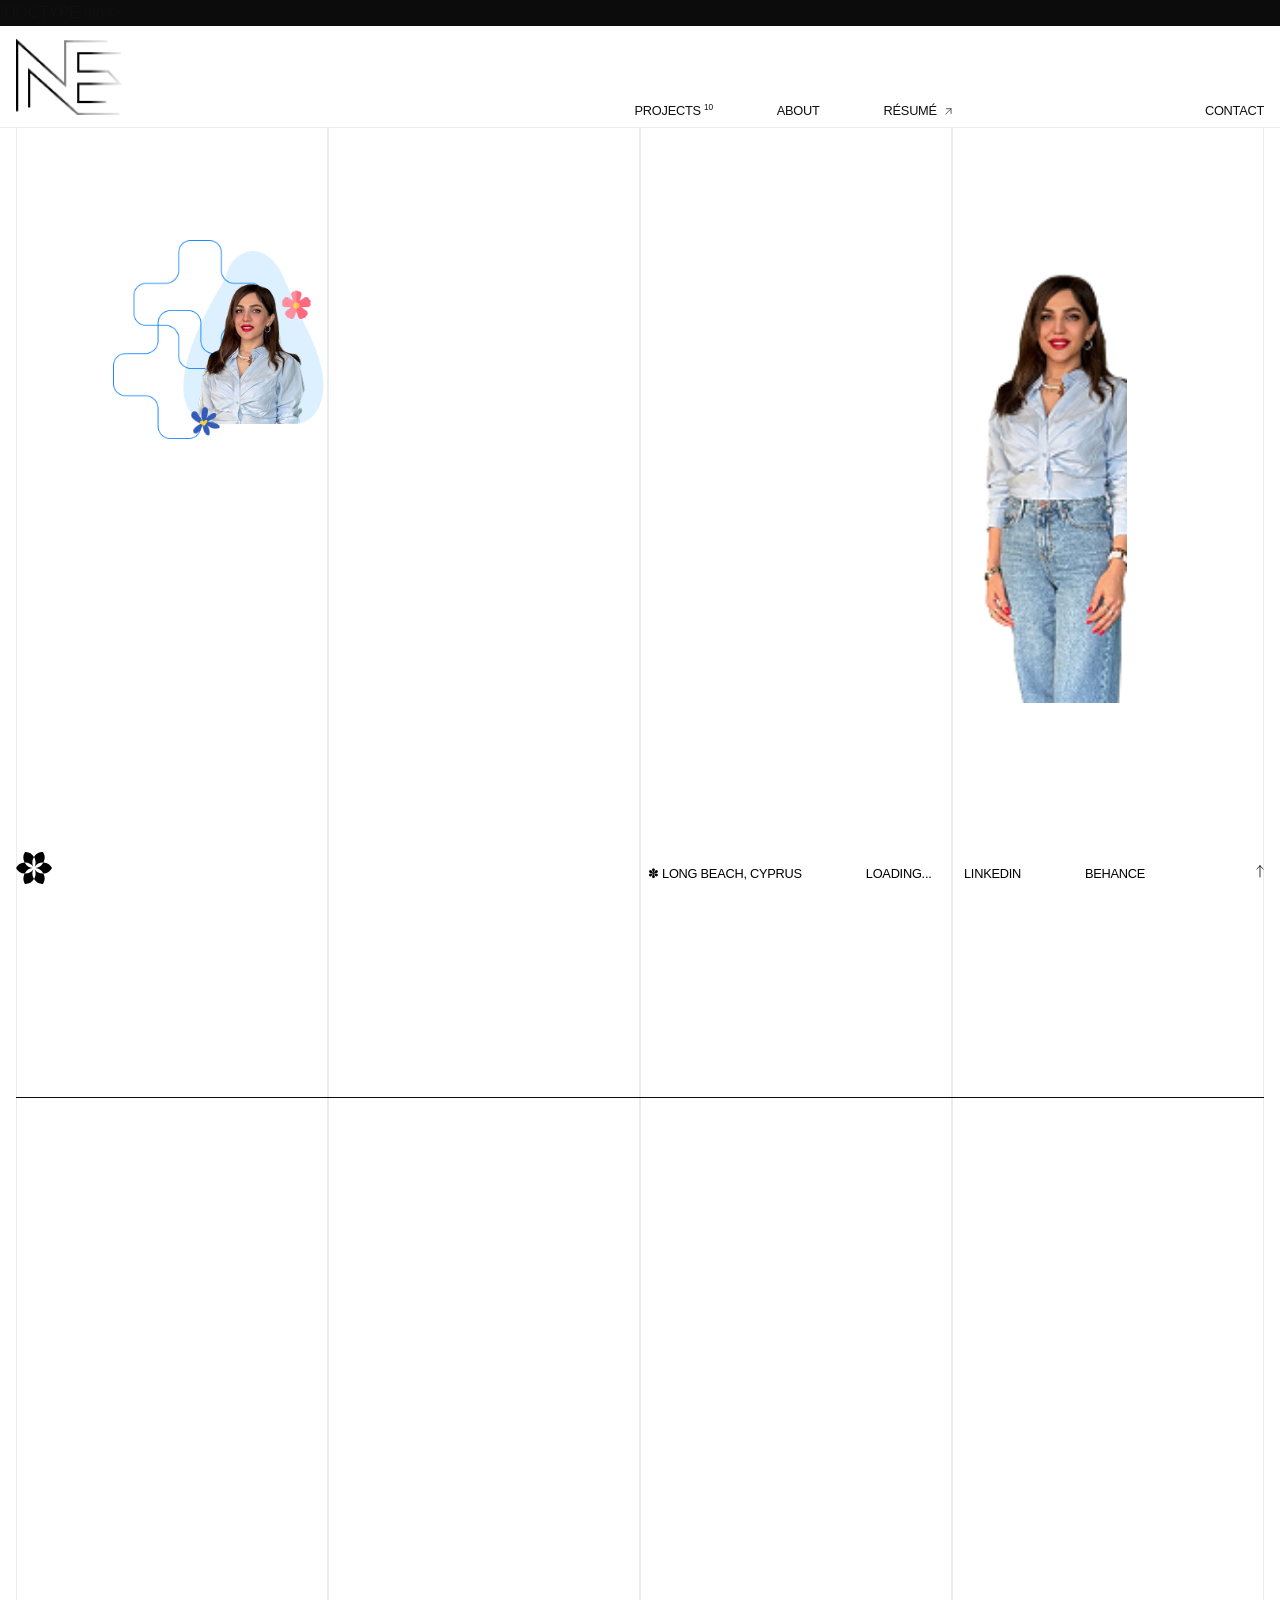
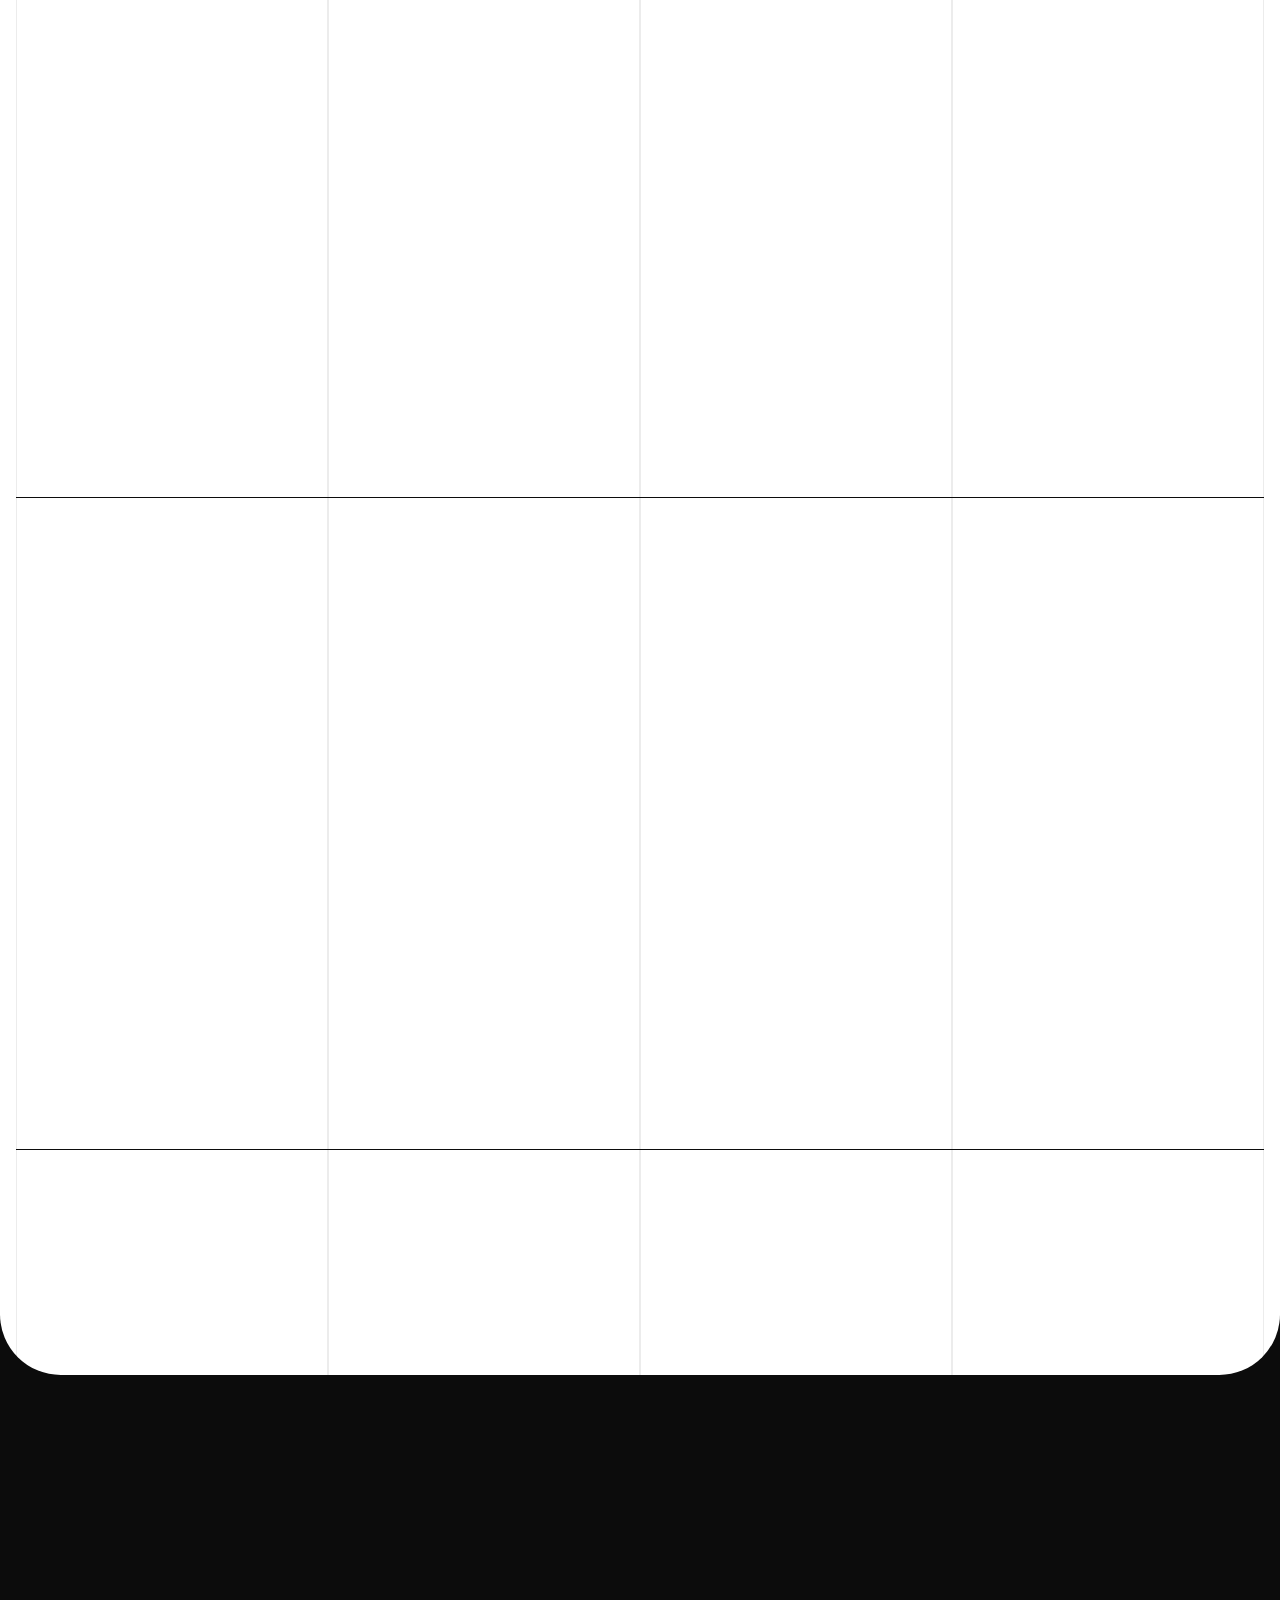
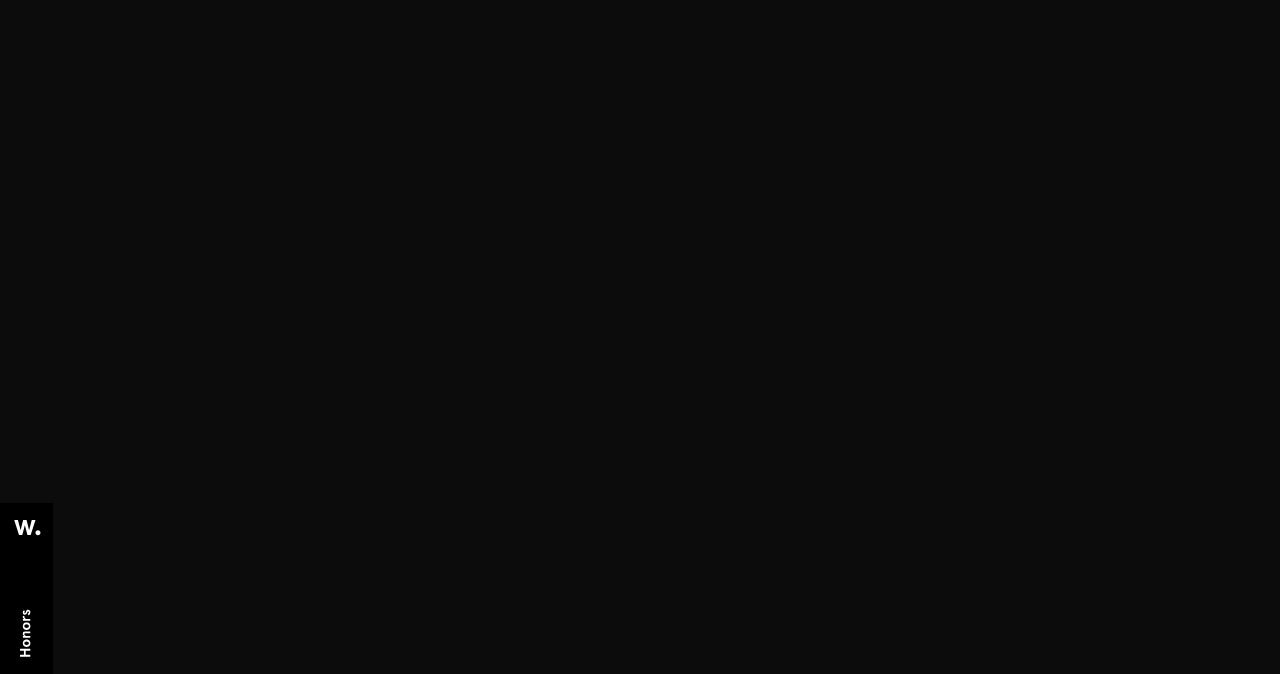
==== about/index.html @ eadfc9fb "last changes-21.8" ====
!DOCTYPE html>

<html lang="en" prefix="og: https://ogp.me/ns#">

<head>
    <meta charset="utf-8">
    <meta name="viewport" content="width=device-width, initial-scale=1.0">
    <meta property="og:type" content="website">
    <meta property="og:url" content="https://noushinebadi.ir/">


    <title>Noushin Ebadi — UI/UX Designer & Web Developer</title>
    <meta property="og:title" content="Noushin Ebadi — UI/UX Designer & Web Developer">
    <meta property="og:image" content="https://noushinebadi.ir/assets/thumb.jpg">

    <meta name="description"
          content="I'm a seasoned UI/UX designer and web developer with a passion for creating beautiful, functional interfaces. With expertise in user-centered design and modern design tools, I bring ideas to life through thoughtful design solutions.">
    <meta property="og:description"
          content="I'm a seasoned UI/UX designer and web developer with a passion for creating beautiful, functional interfaces. With expertise in user-centered design and modern design tools, I bring ideas to life through thoughtful design solutions.">

    <link rel="shortcut icon" href="/assets/spoted-flower-16.svg" type="image/svg" sizes="16x16">
    <link rel="shortcut icon" href="/assets/spoted-flower-32.svg" type="image/svg" sizes="32x32">


    <link rel="shortcut icon" href="/assets/spoted-flower-48.svg" type="image/svg" sizes="48x48">
    <link rel="shortcut icon" href="/assets/spoted-flower-192.svg" type="image/svg" sizes="192x192">


    <link rel="apple-touch-icon" href="/assets/spoted-flower-180.svg" type="image/svg" sizes="180x180">
    <link rel="apple-touch-icon" href="/assets/spoted-flower-167.svg" type="image/svg" sizes="167x167">

    <link rel="preload" href="/assets/GeistVariableVF-CIK_iAAG.woff2" as="font" type="font/woff2"
          crossorigin="anonymous">
    <link rel="preload" href="/assets/ENHairline-Y4eDRFiU.woff2" as="font" type="font/woff2" crossorigin="anonymous">
    <link rel="preload" href="/assets/ENHairlineItalic-C3YCJVCN.woff2" as="font" type="font/woff2"
          crossorigin="anonymous">


    <style>#loading {
        z-index: 9999;
        background-color: var(--fg);
        color: var(--bg);
        min-block-size: 100vh;
        min-inline-size: 100vw;
        position: fixed;
        top: 0;
        left: 0;
        transform: translateY(-100%)
    }

    #loading[data-showit] {
        transform: revert
    }

    #loading[data-done] {
        transition: transform .75s ease-in-out;
        transform: translateY(-100%)
    }</style>

    <script type="module" crossorigin src="/assets/main-rXAcXlNz.js"></script>
    <link rel="stylesheet" crossorigin href="/assets/main-Bfw5SRLd.css">
</head>

<body id="top">
<div id="loading">
    <div class="mx-width underlay" style="color: var(--gray-50);">
        <div class="grid:2 g-wrapper">
            <div class="grid:2">
                <div></div>
                <div></div>
            </div>
            <div class="grid:2">
                <div></div>
                <div></div>
            </div>
        </div>
    </div>
    <div class="cover">
        <div></div>
        <div class="veri-center">
            <div class="cluster:l center">
                <div class="cluster hidden">
                    <svg class="slide" style="--idx: 1;" xmlns="http://www.w3.org/2000/svg" width="28" height="24"
                         fill="currentColor">
                        <path d="M14 3.7s2.4 3.6.5 7.4c2.4-3.5 6.6-3.2 6.8-3.2A7.5 7.5 0 0 0 21 0c-1.7-.1-5 .5-7 3.7ZM21.3 8s-2 3.8-6.2 4.1c4.2.3 6.1 4 6.2 4.1 3 0 5.6-1.7 6.7-4.1A7.7 7.7 0 0 0 21.3 8Zm0 8.2c-.1 0-4.3.3-6.8-3.2a7.6 7.6 0 0 1-.5 7.4 7.7 7.7 0 0 0 7 3.7 7.5 7.5 0 0 0 .3-7.9ZM14 20.3s-2.4-3.6-.5-7.4c-2.4 3.5-6.6 3.2-6.8 3.2A7.5 7.5 0 0 0 7 24c2.7.2 5.4-1.2 7-3.7ZM6.7 16s2-3.8 6.2-4.1a8 8 0 0 1-6.2-4.2C3.7 8 1.1 9.6 0 12c1.1 2.4 3.7 4 6.7 4.1Zm0-8.3c.1 0 4.3-.2 6.8 3.3-1.9-3.9.4-7.3.5-7.4A7.7 7.7 0 0 0 7 0a7.5 7.5 0 0 0-.3 7.8Z"></path>
                    </svg>
                    <svg class="slide" style="--idx: 2;" xmlns="http://www.w3.org/2000/svg" width="29" height="25"
                         fill="currentColor">
                        <path d="M28.3 12.7a7.5 7.5 0 0 1-6.7 4.1 7.7 7.7 0 0 1-.2 8 7.7 7.7 0 0 1-7-3.8 7.5 7.5 0 0 1-6.9 3.7 7.7 7.7 0 0 1-.3-8c-3 0-5.5-1.7-6.7-4.1a7.6 7.6 0 0 1 6.7-4.2A7.7 7.7 0 0 1 7.4.5a7.7 7.7 0 0 1 7 3.8c1.5-2.6 4.2-4 6.9-3.7a7.7 7.7 0 0 1 .3 7.9c3 0 5.5 1.8 6.7 4.2Z"></path>
                    </svg>
                    <svg class="slide" style="--idx: 3;" xmlns="http://www.w3.org/2000/svg" width="28" height="24"
                         fill="currentColor">
                        <path d="M15.5 12.9c6 4 5.5 10.9 5.5 11.1-.1 0-6.5-3.2-7-10.3-.5 7-6.8 10.2-7 10.3 0-.2-.5-7 5.5-11.1C6 15.9.2 12 0 12c.1 0 6-4 12.5-.9C6.5 7.1 7 .2 7 0c.1 0 6.5 3.2 7 10.3.5-7 6.8-10.2 7-10.3 0 .2.5 7-5.5 11.1 6.5-3 12.3.8 12.5.9-.1 0-6 4-12.5.9Z"></path>
                    </svg>
                </div>
                <div class="hidden">
                    <p class="h4 slide" style="--idx: 4;">&copy;2025</p>
                </div>
            </div>
        </div>
        <div></div>
    </div>
</div>
<script>
    if (!sessionStorage.getItem("loading-start")) {
        document.getElementById("loading")?.setAttribute("data-show it", "");
        sessionStorage.setItem("loading-start", performance.now());
    }
</script>

<header id="header" class="header">
    <nav class="mx-width grid:4">
        <div class="hidden">
            <a class="h4 nav-link" href="/" id="home">
                <img src="/assets/logo-ne.png" alt="N.E Logo" class="logo" width="98" height="71">
            </a>
        </div>
        <div></div>
        <div class="cluster:l">
            <div class="hidden menu-desktop">
                <a class="h4 nav-link menu-desktop" href="/projects/index.html">
                    Projects&nbsp;<sup>10</sup>
                </a>
            </div>
            <div class="hidden menu-desktop">
                <a class="h4 nav-link menu-desktop" href="/about/index.html">About</a>
            </div>
            <div class="hidden menu-desktop">
                <a class="h4 nav-link icon-link menu-desktop" target="_blank"
                   href="https://drive.google.com/file/d/1vHVMXifrZ5M4-JTiczKVaPqzfx9UAwwA/view?usp=sharing">
                    Résumé
                    <svg class="icon" xmlns="http://www.w3.org/2000/svg" width="24" height="24" viewBox="0 0 24 24"
                         fill="none" stroke="currentColor" stroke-width="1.25" stroke-linecap="round"
                         stroke-linejoin="round">
                        <path stroke="none" d="M0 0h24v24H0z" fill="none"></path>
                        <path d="M17 7l-10 10"></path>
                        <path d="M8 7l9 0l0 9"></path>
                    </svg>
                </a>
            </div>
        </div>
        <div class="hidden menu-desktop">
            <a class="h4 nav-link menu-desktop" href="#contact">Contact</a>
        </div>
        <button class="menu-icon menu-toggle" aria-label="Menu">
            <div></div>
            <div></div>
        </button>
    </nav>
    <div id="menu-phone" class="cover">
        <div></div>
        <div class="mx-width stack:m">
            <a href="/projects/index.html" class="h2 font-accent">Projects&nbsp;<sup>10</sup></a>
            <a href="/about/index.html" class="h2 font-accent">About</a>
            <a class="h2 font-accent" target="_blank"
               href=https://drive.google.com/file/d/1vHVMXifrZ5M4-JTiczKVaPqzfx9UAwwA/view?usp=sharing>
                Résumé
                <svg class="icon:s" xmlns="http://www.w3.org/2000/svg" width="24" height="24" viewBox="0 0 24 24"
                     fill="none" stroke="currentColor" stroke-width="0.75" stroke-linecap="round"
                     stroke-linejoin="round">
                    <path stroke="none" d="M0 0h24v24H0z" fill="none"></path>
                    <path d="M17 7l-10 10"></path>
                    <path d="M8 7l9 0l0 9"></path>
                </svg>
            </a>
            <a href="#contact" class="h2 font-accent menu-toggle">Contact</a>
            <div class="cluster">
                <a href="https://www.linkedin.com/in/noushin-ebadi-073369123/">LinkedIn</a>
                <a href="https://www.behance.net/noushinebadi">Behance</a>
            </div>
        </div>
        <div></div>
    </div>
</header>
<main class="main-wrapper stack:l">
    <div class="mx-width underlay">
        <div class="grid:2 g-wrapper">
            <div class="grid:2">
                <div></div>
                <div></div>
            </div>
            <div class="grid:2">
                <div></div>
                <div></div>
            </div>
        </div>
    </div>


    <section class="mx-width container-d g-wrapper subpage__section">
        <div class="grid:3 gsap">
            <div>
                <div class="frame-1">
                    <picture>
                        <source type="image/avif" srcset="/assets/ProfilePic.png 1620w">
                        <source type="image/webp" srcset="/assets/ProfilePic.png 1620w">
                        <img loading="lazy" decoding="async" src="/assets/ProfilePic.png" alt="Noushin Ebadi"
                             width="268" height="252"></picture>
                </div>

            </div>
            <div class="stack:m">
                <h1 class="h4" data-gsap="fadein" data-gsap-dur="0.75">✺ About me</h1>
                <div class="stack:m">
                    <p class="h2 font-accent" data-gsap="fadein" data-gsap-dur="0.75" data-gsap-marker="<20%">A
                        Creative and results-driven
                        UI/UX Designer and Front-End Developer</p>
                    <div class="stack">
                        <p data-gsap="fadein" data-gsap-dur="0.75" data-gsap-marker="<20%">Creative and results-driven
                            UI/UX Designer and Front-End Developer with hands-on experience in designing and developing
                            responsive, user-centered web applications. Skilled in tools like Figma, Photoshop, and
                            React, with a strong focus on delivering intuitive digital experiences.
                            .</p>
                        <p data-gsap="fadein" data-gsap-dur="0.75" data-gsap-marker="<20%">Proven ability to
                            manage multiple projects, from WordPress websites to ERP system components. Passionate about
                            combining design thinking with front-end coding to build impactful interfaces.</p>
                    </div>
                </div>
            </div>
            <div>
                <div class="frame-2">
                    <picture>
                        <source type="image/avif" srcset="/assets/noosh.png 620w">
                        <source type="image/webp" srcset="/assets/noosh.png 1620w">
                        <img loading="lazy" decoding="async" src="/assets/noosh.png" alt="Noushin Ebadi"
                             width="123" height="233"></picture>
                </div>
            </div>
            <div data-gsap="fadein" data-gsap-dur="0.75" data-gsap-marker="<20%">
                <a class="btn icon-link"
                   href="https://drive.google.com/file/d/1vHVMXifrZ5M4-JTiczKVaPqzfx9UAwwA/view?usp=sharing">
                    Get my résumé
                    <svg class="icon" xmlns="http://www.w3.org/2000/svg" width="24" height="24"
                         viewBox="0 0 24 24"
                         fill="none" stroke="currentColor" stroke-width="1.25" stroke-linecap="round"
                         stroke-linejoin="round">
                        <path stroke="none" d="M0 0h24v24H0z" fill="none"></path>
                        <path d="M17 7l-10 10"></path>
                        <path d="M8 7l9 0l0 9"></path>
                    </svg>
                </a>
            </div>
        </div>
        <div class="grid:2 gsap">
            <h2 class="font-accent italic" data-splitting="">What I do</h2>
            <div class="stack:l">
                <div class="cluster:equal" data-gsap="fadein" data-gsap-dur="0.75" data-gsap-marker="<20%">
                    <div class="stack">
                        <h3 class="h4 icon-link">
                            <svg class="icon" xmlns="http://www.w3.org/2000/svg" fill="currentColor"
                                 viewBox="0 0 40 40">
                                <path fill="url(#a)"
                                      d="M20 3.75c-4.58-5-12-5-16.57 0a13.68 13.68 0 0 0 0 18.13L20 40l16.57-18.12a13.7 13.7 0 0 0 0-18.13c-4.58-5-12-5-16.57 0Z"></path>
                                <defs>
                                    <linearGradient id="a" x1="20" x2="20" y1="0" y2="40"
                                                    gradientUnits="userSpaceOnUse">
                                        <stop stop-color="#FC9696"></stop>
                                        <stop offset="1" stop-color="#F28EB7"></stop>
                                    </linearGradient>
                                </defs>
                            </svg>
                            SKILL & TOOLS
                        </h3>
                        <h4 class="title">Hard Skills</h4>
                        <p>Design Tools:</p>
                        <ul class="bullets">
                            <li>Figma </li>
                            <li>Adobe Photoshop </li>
                            <li>Sketch</li>
                        </ul>
                        <p>Front-End Development:</p>
                        <ul class="bullets">
                            <li>HTML5  </li>
                            <li>CSS3  </li>
                            <li>JavaScript  </li>
                            <li>React.js   </li>
                            <li>WordPress  </li>
                        </ul>
                        <p>UX & Product Design:</p>
                        <ul class="bullets">
                            <li>Wireframing</li>
                            <li>Prototyping</li>
                            <li>User Flows</li>
                            <li>Design Systems</li>
                        </ul>
                        <h4 class="title">Soft Skills</h4>
                        <ul class="bullets">
                            <li>Creativity  </li>
                            <li>Communication </li>
                            <li>Problem Solving </li>
                            <li>Time Management </li>
                            <li>Teamwork </li>
                            <li>Adaptability </li>
                            <li>Project Management </li>
                            <li>Research </li>
                            <li>TeamCollaboration </li>
                        </ul>
                    </div>
                    <div class="stack">
                        <h3 class="h4 icon-link">
                            <svg class="icon" xmlns="http://www.w3.org/2000/svg" fill="currentColor"
                                 viewBox="0 0 40 40">
                                <path fill="url(#d)" d="M20 0 0 20l20 20 20-20L20 0Z"></path>
                                <defs>
                                    <linearGradient id="d" x1="20" x2="20" y1="0" y2="40"
                                                    gradientUnits="userSpaceOnUse">
                                        <stop stop-color="#FC9696"></stop>
                                        <stop offset="1" stop-color="#F7B579"></stop>
                                    </linearGradient>
                                </defs>
                            </svg>
                            Misc
                        </h3>
                        <ul class="bullets">
                            <li>Social Media Management</li>
                            <li>Content Writing</li>
                            <li>Photography</li>
                        </ul>
                    </div>
                    <div class="stack">
                        <h3 class="h4 icon-link">
                            <svg class="icon" xmlns="http://www.w3.org/2000/svg" fill="currentColor"
                                 viewBox="0 0 40 40">
                                <path fill="url(#b)"
                                      d="M31.12 13.94c.15-.74.22-1.5.22-2.29C31.34 5.22 26.24 0 19.95 0A11.54 11.54 0 0 0 8.51 11.65c0 .8.08 1.57.23 2.32A11.61 11.61 0 0 0 0 25.3c0 6.44 5.11 11.66 11.41 11.66 1.23 0 2.42-.2 3.53-.57L13.56 40h12.62l-1.42-3.72c1.2.44 2.49.68 3.83.68 6.3 0 11.41-5.22 11.41-11.66 0-5.54-3.8-10.18-8.88-11.36Z"></path>
                                <defs>
                                    <linearGradient id="b" x1="20" x2="20" y1="0" y2="40"
                                                    gradientUnits="userSpaceOnUse">
                                        <stop stop-color="#7AC0AD"></stop>
                                        <stop offset="1" stop-color="#C3DB92"></stop>
                                    </linearGradient>
                                </defs>
                            </svg>
                            Visual Design
                        </h3>
                        <ul class="bullets">
                            <li>Web Design</li>
                            <li>UI Design</li>
                        </ul>
                    </div>
                </div>
            </div>
        </div>
        <div class="grid:2 gsap">
            <h2 class="font-accent italic" data-splitting="">Experiences</h2>
            <div class="container-d">
                <div class="cluster:sp" data-gsap="fadein" data-gsap-dur="0.75" data-gsap-marker="<20%">
                    <p>UI/UX Designer & Front-End Developer @ Expert Business Solutions</p>
                    <p>2024&ndash;Present</p>
                </div>
                <div class="cluster:sp" data-gsap="fadein" data-gsap-dur="0.75" data-gsap-marker="<20%">
                    <p>UI/UX Designer & Front-End Developer @ Freelance</p>
                    <p>2022-2024</p>
                </div>
                <div class="cluster:sp" data-gsap="fadein" data-gsap-dur="0.75" data-gsap-marker="<20%">
                    <p>Market Development Specialist @ TQS Company.Ltd (Golestan Holding)</p>
                    <p>2019&ndash;2022</p>
                </div>
                <div class="cluster:sp" data-gsap="fadein" data-gsap-dur="0.75" data-gsap-marker="<20%">
                    <p>Market Development Specialist @ NTAryan Trading Group</p>
                    <p>2016&ndash;2019</p>
                </div>
                <div class="cluster:sp" data-gsap="fadein" data-gsap-dur="0.75" data-gsap-marker="<20%">
                    <p>IT Administrator @ Ghadir Investment Group</p>
                    <p>2014-2016</p>
                </div>
            </div>
        </div>
    </section>

</main>
<div id="footer__detector" class="visually-hidden"></div>
<div id="footer__wrapper" class="g-wrapper">
    <div class="mx-width underlay">
        <div class="grid:2 g-wrapper">
            <div class="grid:2">
                <div></div>
                <div></div>
            </div>
            <div class="grid:2">
                <div></div>
                <div></div>
            </div>
        </div>
    </div>
    <div class="cover" id="footer">
        <div></div>
        <div class="mx-width stack:l center gsap" data-gsap-proxy="#footer__detector">
            <p class="h4" data-splitting="">Ready to start your next project?</p>
            <h2 class="h1 text:center font-accent" data-splitting="">LET’S MAKE IT<br>HAPPEN
                <span class="italic">together.</span>
            </h2>
            <div data-gsap="fadein" data-gsap-dur="0.75" data-gsap-marker="<20%">
                <a href="/cdn-cgi/l/" class="btn-1"><span
                        class="__cf_email__" data-cfemail="">hello@noushinebadi.ir</span></a>
            </div>
        </div>
    </div>
    <div id="footer__color"></div>
</div>
<div id="contact"></div>
<footer>
    <div class="mx-width grid:2 g-wrapper" id="nav-bottom">
        <div>
            <a href="/cdn-cgi/l/" class="icon-link" id="email-link"
               aria-label="Send me an email">
                <svg xmlns="http://www.w3.org/2000/svg" width="36" height="32" fill="currentColor">
                    <path d="M27.33 21.52a10.3 10.3 0 0 1-.34 10.45c-3.4.28-6.94-1.54-8.99-4.91l.17-.3c1.75-3.11 1.83-6.7.5-9.55a9.95 9.95 0 0 0 8.31 4.33h.34l.01-.02Zm-10-4.32A9.95 9.95 0 0 1 9 21.52h-.36c-1.83 3.5-1.59 7.57.36 10.44 3.4.28 6.95-1.54 8.99-4.92l-.18-.3a10.48 10.48 0 0 1-.5-9.54Zm-8.5-6.42-.18-.32A9.83 9.83 0 0 0 0 16a9.83 9.83 0 0 0 8.65 5.53l.17-.3A10.04 10.04 0 0 1 16.64 16a10 10 0 0 1-7.82-5.21ZM9 .03a10.3 10.3 0 0 0-.34 10.43H9c3.5 0 6.58 1.73 8.31 4.33a10.52 10.52 0 0 1 .51-9.54l.17-.3C15.95 1.56 12.41-.25 9 .02Zm17.98 0C23.6-.25 20.04 1.57 18 4.94l.18.3c1.75 3.11 1.83 6.7.5 9.55a9.97 9.97 0 0 1 8.31-4.33h.36A10.26 10.26 0 0 0 26.99.03Zm.36 10.45-.17.3a10.04 10.04 0 0 1-7.81 5.23 10.02 10.02 0 0 1 7.98 5.51A9.83 9.83 0 0 0 36 16a9.83 9.83 0 0 0-8.65-5.53v.01Z"></path>
                </svg>
            </a>
        </div>
        <div class="grid:2">
            <div class="cluster:l">
                <p class="h4 icon-link">✽&nbsp;Long Beach, Cyprus</p>
                <p id="timer" class="h4" style="white-space: nowrap;" data-timezone="+3">Loading...</p>
            </div>
            <div class="cluster:sp h4 mobile:hidden">
                <div class="cluster:l">
                    <a class="nav-link hidden" href="https://www.linkedin.com/in/noushin-ebadi-073369123/">LinkedIn</a>
                    <a class="nav-link hidden" href="https://www.behance.net/noushinebadi">Behance</a>
                </div>
                <a href="#top" class="icon-link">
                    <svg class="icon" xmlns="http://www.w3.org/2000/svg" fill="currentColor" viewBox="0 0 10 16"
                         role="img" aria-label="Back to top">
                        <path stroke="currentColor" stroke-linecap="round" stroke-linejoin="round"
                              d="M5 1v14M5 1l4 4M5 1 1 5"></path>
                    </svg>
                </a>
            </div>
        </div>
    </div>
</footer>

<div class="cursor cursor-style:dot"></div>
<div class="cursor cursor-style:ring cursor-anim:lerp"></div>
<!--<div id="awwwards" style="position: fixed; z-index: 999; transform: translateY(-50%); top: 50%;  right: 0"><a-->
<!--        href="https://www.awwwards.com/sites/noushinebadi" target="_blank">-->
<svg width="53.08" height="171.358">
    <path class="js-color-bg" fill="black" d="M0 0h53.08v171.358H0z"></path>
    <g class="js-color-text" fill="white">
        <path d="M20.047 153.665v-1.9h3.888v-4.093h-3.888v-1.9h10.231v1.9h-4.59v4.093h4.59v1.9zM29.898 142.236c-.331.565-.784.997-1.359 1.294s-1.222.446-1.944.446c-.721 0-1.369-.149-1.943-.446a3.316 3.316 0 0 1-1.36-1.294c-.331-.564-.497-1.232-.497-2.002s.166-1.438.497-2.002a3.316 3.316 0 0 1 1.36-1.294c.574-.297 1.223-.445 1.943-.445.723 0 1.369.148 1.944.445a3.307 3.307 0 0 1 1.359 1.294c.331.564.497 1.232.497 2.002s-.166 1.438-.497 2.002m-1.703-3.347c-.435-.33-.967-.496-1.601-.496-.633 0-1.166.166-1.601.496-.433.332-.649.78-.649 1.346 0 .564.217 1.013.649 1.345.435.331.968.497 1.601.497.634 0 1.166-.166 1.601-.497.435-.332.649-.78.649-1.345.001-.566-.214-1.014-.649-1.346M22.911 134.852v-1.813h1.186a3.335 3.335 0 0 1-.951-1.009 2.423 2.423 0 0 1-.352-1.271c0-.682.19-1.229.57-1.645.381-.413.932-.621 1.652-.621h5.262v1.812h-4.721c-.419 0-.727.096-.921.285-.195.19-.292.447-.292.769 0 .302.115.58.35.833.234.254.577.458 1.03.613.454.156.993.234 1.616.234h2.938v1.813h-7.367zM29.898 125.136a3.314 3.314 0 0 1-1.359 1.294c-.575.297-1.222.445-1.944.445-.721 0-1.369-.148-1.943-.445a3.322 3.322 0 0 1-1.36-1.294c-.331-.565-.497-1.232-.497-2.002 0-.771.166-1.438.497-2.003a3.313 3.313 0 0 1 1.36-1.293c.574-.297 1.223-.446 1.943-.446.723 0 1.369.149 1.944.446s1.028.728 1.359 1.293.497 1.232.497 2.003c.001.769-.166 1.436-.497 2.002m-1.703-3.347c-.435-.331-.967-.497-1.601-.497-.633 0-1.166.166-1.601.497-.433.331-.649.778-.649 1.345 0 .564.217 1.013.649 1.344.435.332.968.498 1.601.498.634 0 1.166-.166 1.601-.498.435-.331.649-.779.649-1.344.001-.567-.214-1.014-.649-1.345M22.911 117.75v-1.812h1.199c-.419-.265-.742-.586-.972-.966s-.345-.784-.345-1.213c0-.272.05-.569.146-.892l1.682.336a1.429 1.429 0 0 0-.205.76c0 .576.261 1.048.783 1.418.521.37 1.342.557 2.461.557h2.617v1.812h-7.366zM29.812 111.252c-.391.511-.857.851-1.403 1.016l-.776-1.446c.381-.138.68-.329.893-.577.215-.249.321-.544.321-.885a1.2 1.2 0 0 0-.168-.658c-.112-.175-.294-.263-.548-.263-.225 0-.406.105-.548.313-.142.21-.291.534-.446.973-.019.068-.058.17-.117.307-.224.565-.506 1.004-.848 1.315-.34.313-.779.467-1.314.467-.381 0-.727-.102-1.039-.306a2.185 2.185 0 0 1-.744-.84 2.554 2.554 0 0 1-.279-1.207c0-.497.105-.949.314-1.359.211-.408.506-.725.886-.949l.993 1.082c-.43.292-.644.686-.644 1.184a.84.84 0 0 0 .154.504.471.471 0 0 0 .401.212c.176 0 .338-.103.49-.307.15-.205.334-.604.547-1.199.205-.564.474-1.001.805-1.308.332-.308.756-.46 1.271-.46.721 0 1.299.229 1.732.687s.65 1.057.65 1.797c.001.759-.194 1.396-.583 1.907M35.481 17.006l-4.782 14.969h-3.266l-2.584-9.682-2.584 9.682h-3.268l-4.782-14.969h3.713l2.673 10.276 2.525-10.276h3.445l2.524 10.276 2.674-10.276zM37.978 27.163c1.426 0 2.496 1.068 2.496 2.495 0 1.425-1.07 2.495-2.496 2.495-1.425 0-2.494-1.07-2.494-2.495-.001-1.427 1.069-2.495 2.494-2.495"></path>
    </g>
</svg>
<!--</a></div>-->
<script data-cfasync="false" src="/cdn-cgi/scripts/5c5dd728/cloudflare-static/email-decode.min.js"></script>
</body>

</html>
---- assets/main-Bfw5SRLd.css ----
@font-face {
    font-family: ENDisplay;
    font-weight: 400;
    font-display: block;
    src: url(/assets/ENHairline-Y4eDRFiU.woff2) format("woff2")
}

@font-face {
    font-family: ENDisplay;
    font-weight: 400;
    font-style: italic;
    font-display: block;
    src: url(/assets/ENHairlineItalic-C3YCJVCN.woff2) format("woff2")
}

@font-face {
    font-family: Geist;
    font-display: fallback;
    src: url(/assets/GeistVariableVF-CIK_iAAG.woff2) format("woff2")
}

:root {
    --ff-h: "ENDisplay", "Times New Roman", "Times", serif;
    --ff-p: "Geist", Helvetica, Arial, sans-serif;
    --font-5: 6rem;
    --font-4: 3rem;
    --font-3: 2rem;
    --font-2: 1.125rem;
    --font-0: 1rem;
    --font-s1: .8rem;
    --font-s2: .625rem;
    --display: clamp(5.25rem, -1.13rem + 13vw, 9.5rem);
    --h1: clamp(var(--font-4), 1rem + 6vw, var(--font-5));
    --h2: clamp(var(--font-3), .5rem + 3vw, var(--font-4));
    --lh-s2: .8;
    --lh-s1: 1.2;
    --lh: 1.6;
    --space-s3: .25rem;
    --space-s2: .5rem;
    --space-s1: .75rem;
    --space-0: 1rem;
    --space-1: 1.5rem;
    --space-2: 2rem;
    --space-3: 4rem;
    --space-4: 8rem;
    --space-5: 10rem;
    --header-block-size: 3rem;
    --purple: #7e61bb;
    --blue: #6796d4;
    --mint: #7ac0ad;
    --violet: #c094d4;
    --green: #c3db92;
    --pink: #f28eb7;
    --yellow: #f7b579;
    --red: #fc9696;
    --orange: #ffa58f;
    --gradient-main: linear-gradient(69deg, var(--yellow), var(--red), var(--blue));
    --gradient-1: linear-gradient(to bottom, var(--orange), var(--pink));
    --gradient-2: linear-gradient(to bottom, var(--mint), var(--green));
    --gradient-3: linear-gradient(to bottom, var(--purple), var(--blue));
    --gradient-4: linear-gradient(to bottom, var(--red), var(--yellow));
    --fg: #0c0c0c;
    --text: #101010;
    --gray-50: gray;
    --bg: #ffffff
}

*, :before, :after {
    box-sizing: border-box;
    font-weight: unset;
    margin: 0;
    padding: 0
}

html {
    scroll-behavior: smooth;
    scrollbar-color: var(--fg) #80808020;
    background-color: var(--bg);
    font: 350 var(--font-0)/var(--lh) var(--ff-p);
    letter-spacing: -.02em;
    color: var(--text);
    -moz-text-size-adjust: none;
    text-size-adjust: none;
    scroll-padding-block-start: calc(var(--header-block-size) + 5vh)
}

body {
    background: var(--fg);
    min-block-size: 100vh;
    position: relative
}

main {
    z-index: 1;
    background: var(--bg);
    border-bottom-left-radius: clamp(var(--space-2), -1rem + 6vw, var(--space-3));
    border-bottom-right-radius: clamp(var(--space-2), -1rem + 6vw, var(--space-3));
    min-block-size: 100vh;
    padding-block-end: 25vh;
    position: relative
}

img, video {
    block-size: 100%;
    inline-size: 100%;
    display: block
}

button {
    background: unset;
    font: unset;
    border: none;
    outline: none
}

h1, h2, h3, h4 {
    text-wrap: balance
}

.display {
    font: 200 var(--display)/var(--lh-s2) var(--ff-p);
    letter-spacing: -.05em
}

h1, .h1 {
    font: 200 var(--h1)/var(--lh-s2) var(--ff-p);
    letter-spacing: -.05em
}

h2, .h2 {
    font: 250 var(--h2)/var(--lh-s1) var(--ff-p);
    letter-spacing: -.04em
}

h3, .h3 {
    font: 350 var(--font-2)/var(--lh-s1) var(--ff-p)
}

h4, .h4 {
    font: 450 var(--font-s1)/var(--lh) var(--ff-p);
    text-transform: uppercase;
    letter-spacing: -.02em
}

p {
    font-size: var(--font-2);
    max-inline-size: 75ch
}

a, span {
    display: inline-block
}

.whitespace {
    white-space: preserve
}

a {
    color: inherit;
    text-decoration: none
}


sup {
    font: 450 min(.65em, var(--font-0))/var(--lh) var(--ff-p)
}

.icon-link {
    align-items: center;
    gap: .4em;
    display: inline-flex
}

.icon {
    width: auto;
    height: 1em
}

.icon\:s {
    width: auto;
    height: .5em
}

.icon\:m {
    width: auto;
    height: 2em
}

.text\:center {
    text-align: center
}

.text\:bold {
    font-weight: 450
}

.text\:caps {
    text-transform: uppercase
}

.text\:limit {
    max-inline-size: 66ch
}

.huge {
    font-size: var(--font-5);
}

.color\:gray {
    color: var(--gray-50)
}

.color\:gradient-main {
    background: var(--gradient-main)
}

.color\:gradient-1 {
    background: var(--gradient-1)
}

.color\:gradient-2 {
    background: var(--gradient-2)
}

.color\:gradient-3 {
    background: var(--gradient-3)
}

.color\:gradient-4 {
    background: var(--gradient-4)
}

[class*=color\:gradient] {
    color: #0000;
    -webkit-background-clip: text;
    background-clip: text
}

[class*=color\:gradient] * {
    background: inherit
}

.font-accent {
    font-family: var(--ff-h);
    letter-spacing: -.0125em
}

.italic {
    font-style: italic
}

[class*=nav-link] {
    position: relative
}

[class*=nav-link]:before {
    content: "";
    background: var(--gradient-main);
    transform-origin: 100%;
    z-index: -1;
    block-size: 3px;
    inline-size: 100%;
    transition: rotate .6s linear;
    position: absolute;
    bottom: 0;
    left: 0;
    rotate: y 180deg
}

[class*=nav-link-1]:before {
    rotate: revert
}

a[class*=nav-link]:hover {
    background-position: 0 100%
}

a[class*=nav-link]:hover:before {
    transform-origin: 0;
    transition-delay: -.3s;
    rotate: y 0deg
}

[class*=btn] {
    padding: var(--space-1) var(--space-3);
    font: 450 var(--font-s1)/var(--lh-s1) var(--ff-p);
    text-transform: uppercase;
    border: 1px solid var(--text);
    will-change: color;
    border-radius: 9999px;
    transition: color .5s cubic-bezier(.04, .3, .4, 1.01), rotate .8s linear;
    position: relative;
    overflow: hidden
}

[class*=btn]:before {
    content: " ";
    background: var(--text);
    transform-origin: 100%;
    z-index: -1;
    block-size: 120%;
    inline-size: 100%;
    transition: inherit;
    position: absolute;
    top: 0;
    left: 0;
    rotate: y 180deg
}

[class*=btn]:hover {
    color: var(--bg)
}

[class*=btn]:hover:before {
    transform-origin: 0;
    transition-delay: -.3s;
    rotate: y 0deg
}

[class*=btn-1] {
    border: 1px solid var(--bg)
}

[class*=btn-1]:before {
    background: var(--bg)
}

[class*=btn-1]:hover {
    color: var(--fg)
}

[class*=stack] {
    gap: var(--space-0);
    flex-direction: column;
    display: flex
}

.mx-width {
    --inline-size: 1440px;
    max-width: min(100% - var(--space-0) * 2, var(--inline-size));
    width: 100%;
    margin-inline-start: auto;
    margin-inline-end: auto
}

[class*=cluster] {
    align-items: baseline;
    gap: var(--space-0);
    flex-direction: row;
    display: flex
}

.cluster\:equal > * {
    flex: 1
}

.cluster\:sp {
    justify-content: space-between
}

[class*=cover] {
    gap: var(--space-0);
    min-block-size: calc(100vh - var(--header-block-size));
    padding-block: var(--space-0);
    grid-template-rows:min-content auto min-content;
    display: grid
}

.g-wrapper {
    container: grid/inline-size
}

[class*=grid] {
    gap: var(--space-0);
    display: grid
}

.grid\:4 {
    grid-template-columns:repeat(4, 1fr)
}

.grid\:3-1 {
    grid-template-columns:1fr 3fr
}

.grid\:2 {
    grid-template-columns:repeat(2, 1fr)
}

.grid\:3 {
    grid-template-columns:repeat(3, 1fr)
}

.grid\:5 {
    grid-template-columns:repeat(5, 1fr)
}

@container grid (width<75ch) {
    [class*=grid] {
        grid-template-columns:1fr
    }

    .mobile\:hidden {
        display: none
    }
}

[class*=container-d] {
    flex-direction: column;
    display: flex
}

[class*=container-d] > * {
    padding-block: var(--space-1);
    border-block-end: 1px solid var(--fg)
}

[class*=\:s] {
    gap: var(--space-s2)
}

[class*=\:m] {
    gap: var(--space-2)
}

[class*=\:l] {
    gap: var(--space-3)
}

[class*=frame-1] {
    --ratio: ;
    aspect-ratio: var(--ratio);
    position: relative;
    place-items: center;
    align-items: center;
    justify-items: center;
    place-content: center;
    padding: var(--space-0);
    display: grid;
    overflow: hidden
}
[class*=frame-2] {
    --ratio: ;
    aspect-ratio: var(--ratio);
    position:absolute;
    width: 300px;
    place-items: baseline;
    align-items: baseline;
    justify-items:  flex-start;
    place-content: inherit;
    padding: var(--space-2);
    display: flex;
    overflow: hidden
}

[class*=\:43] {
    --ratio: 4/3
}

[class*=\:1] {
    --ratio: 1
}

[class*=\:169] {
    --ratio: 16/9
}

[class*=\:219] {
    --ratio: 21/9
}

[class*=frame] > *, [class*=frame] > * > * {
    object-fit: cover;
    object-position: 50% 50%;
    grid-area: 1/1/1/1;
    transition: all .75s cubic-bezier(.04, .3, .4, 1.01);
    overflow: hidden
}

a:hover [class*=frame] :-webkit-any(img,video) {
    transform: scale(1.03)
}

a:hover [class*=frame] :-moz-any(img,video) {
    transform: scale(1.03)
}

a:hover [class*=frame] :is(img,video) {
    transform: scale(1.03)
}

.filled {
    background-color: var(--bg);
    z-index: 2;
    block-size: 101%;
    inline-size: 101%;
    transition: none
}

.center {
    justify-content: center;
    align-items: center
}

.veri-center {
    margin: auto
}

.visually-hidden {
    clip: rect(0 0 0 0);
    white-space: nowrap;
    border: 0;
    width: 1px;
    height: 0;
    margin: 0;
    padding: 0;
    overflow: hidden
}

.frame__cover {
    background-color: var(--bg);
    z-index: 10;
    block-size: 100%;
    inline-size: 100%
}

.hidden {
    overflow: hidden
}

[data-splitting] {
    opacity: 0
}

[data-splitting]:has(>.splt-wrap) {
    opacity: 1
}

@media (scripting: none) {
    [data-splitting] {
        opacity: 1
    }
}

.splt-wrap {
    clip-path: polygon(0 0, 130% 0, 130% 130%, 0 130%);
    display: inline-block
}

.relative {
    position: relative
}

.absolut-vodka {
    z-index: -1;
    block-size: 100%;
    inline-size: 100%;
    position: absolute;
    top: 0;
    left: 0
}

.absolut-vodka * {
    object-fit: contain
}

.svg-circ-wrap {
    place-items: center;
    display: grid;
    overflow: hidden
}

.svg-circ-wrap > * {
    grid-area: 1/1/1/1
}

.svg-circ {
    --idx: 0;
    border: .25px solid var(--gray-50);
    aspect-ratio: 1;
    animation: 48s linear infinite reverse spin;
    animation-delay: calc(var(--idx) * -40s);
    border-radius: 50%;
    block-size: 100%;
    position: relative
}

.svg-circ > svg {
    animation: 36s linear infinite spin;
    position: absolute;
    left: 50%;
    translate: -50% -50%
}

.svg-circ:nth-child(2) {
    --idx: 2
}

@keyframes spin {
    0% {
        transform: rotate(0)
    }
    to {
        transform: rotate(360deg)
    }
}

.slide {
    --idx: ;
    animation: .55s cubic-bezier(.04, .3, .4, 1.01) forwards slide;
    animation-delay: calc(.75s + var(--idx) * .1s);
    transform: translateY(100%)
}

@keyframes slide {
    0% {
        transform: translateY(100%)
    }
    to {
        transform: translateY(0)
    }
}

.underlay {
    z-index: -1;
    pointer-events: none;
    position: absolute;
    top: 0;
    bottom: 0;
    left: 0;
    right: 0
}

.underlay .grid\:2 {
    gap: unset;
    block-size: 100%
}

.underlay .grid\:2 > :not(.grid\:2) {
    opacity: .075;
    border-inline-start: 1px solid;
    border-inline-end: 1px solid
}

.header {
    background: var(--bg);
    color: var(--text);
    z-index: 999;
    padding-block: var(--space-s1);
    border-block-end: 1px solid #0f0f1313;
    position: sticky;
    top: 0;
    container: header/inline-size
}

nav {
    z-index: 999;
    place-items: baseline flex-start;
    position: relative
}

nav > * {
    align-items: baseline
}

nav > [class*=menu] {
    justify-self: flex-end
}

.menu-icon, #menu-phone {
    display: none
}

@container header (width<=75ch) {
    @media not (scripting: enabled) {
        nav {
            grid-template-columns:1fr 1fr !important
        }
    }@media (scripting: enabled) {
    .menu-desktop {
        display: none
    }

    .menu-icon {
        align-self: center;
        block-size: 100%;
        display: block
    }

    .menu-icon > * {
        outline: 1px solid var(--fg);
        inline-size: 2rem;
        transition: all .25s ease-in-out
    }

    .menu-icon > :first-child {
        transform: translateY(.25rem)
    }

    .menu-icon > :last-child {
        transform: translateY(-.25rem)
    }

    .menu-icon[data-open] > :first-child {
        transform: translateY(0) rotate(135deg)
    }

    .menu-icon[data-open] > :last-child {
        transform: translateY(0) rotate(-135deg)
    }

    #menu-phone {
        z-index: 998;
        background: var(--bg);
        will-change: transform;
        flex-direction: column;
        justify-content: space-between;
        min-block-size: 100vh;
        min-inline-size: 100%;
        transition: all .5s ease-out;
        display: flex;
        position: fixed;
        transform: translateY(-100%)
    }

    #menu-phone[data-open] {
        transform: unset
    }
}
}

#nav-bottom {
    align-items: flex-end
}

#nav-bottom > * {
    align-items: center
}

footer {
    z-index: 999;
    color: var(--bg);
    mix-blend-mode: exclusion;
    width: 100%;
    margin-block-end: var(--space-0);
    position: fixed;
    bottom: 0
}

#footer__wrapper {
    z-index: 0;
    background: var(--fg);
    color: var(--bg);
    position: sticky;
    bottom: 0;
    overflow: hidden
}

#footer {
    min-block-size: 80vh
}

#footer__color {
    block-size: var(--space-s2);
    background: var(--gradient-main)
}

.home {
    padding-block-end: calc(var(--space-1) * 4)
}

#home__splash {
    z-index: -10;
    display: grid
}

#home__about-wrapper {
    align-items: center;
    min-block-size: 80vh
}

#home__work-wrapper {
    row-gap: 15vh
}

#home__work-wrapper > * {
    grid-column: span 3
}

#home__work-wrapper > :nth-child(4n+2), #home__work-wrapper > :nth-child(4n+3) {
    grid-column: span 2
}

@container grid (width<75ch) {
    #home__work-wrapper {
        row-gap: var(--space-2)
    }

    #home__work-wrapper > :nth-child(2n) {
        transform: unset;
        justify-self: initial
    }

    #home__work-wrapper > :nth-child(4n+2), #home__work-wrapper > :nth-child(4n+3) {
        inline-size: initial
    }
}

.subpage__title {
    align-items: center;
    min-block-size: 40vmin
}

.subpage__section {
    padding-block-start: 8vh
}

.subpage__section > * {
    padding-block-end: 20vh
}

.project__item * {
    transition: all .35s cubic-bezier(.04, .3, .4, 1.01)
}

.project__item {
    padding-block: var(--space-1);
    color: var(--gray-50);
    border-color: var(--gray-50)
}

.project__thumb-wrapper {
    inline-size: 100%;
    position: relative
}

.project__thumb {
    transform-origin: 0;
    opacity: 0;
    will-change: opacity;
    position: absolute;
    transform: translateY(-50%) scale(1.3)
}

.project__item:hover {
    color: initial;
    border-color: initial
}

.project__item:hover .project__ext > :nth-child(2) {
    transform: translate(15%)
}

.project__item:hover .project__thumb {
    opacity: 1
}

@container grid (width<75ch) {
    .project__item {
        border: none
    }

    .project__item:hover {
        color: initial
    }

    .project__thumb {
        transform: unset;
        opacity: 1;
        position: relative
    }

    .project__ext > :nth-child(2) {
        display: none
    }
}

#work__splash-title {
    justify-content: space-between
}

.cursor {
    opacity: 0;
    pointer-events: none;
    will-change: translate;
    z-index: 9999;
    position: fixed;
    top: 0;
    left: 0;
    translate: -50% -50%;
    scale: 1
}

.cursor.cursor-style\:dot {
    mix-blend-mode: exclusion
}

.cursor.cursor-style\:dot:after {
    background-color: var(--bg);
    content: "";
    border-radius: 50%;
    block-size: 12px;
    inline-size: 12px;
    transition: scale .25s;
    display: block
}

.cursor.cursor-style\:dot[data-hover]:after {
    scale: 3.5
}

.cursor.cursor-style\:ring {
    border: 1px solid var(--bg);
    mix-blend-mode: exclusion;
    background: 0 0;
    border-radius: 50%;
    block-size: 30px;
    inline-size: 30px
}

.cursor.cursor-style\:ring[data-hover] {
    opacity: 0
}

[data-customcursor], [data-customcursor] * {
    cursor: default
}

[data-customcursor] .cursor {
    opacity: 1
}

@media not (scripting: none) {
    [data-gsap=slidein] {
        transform: translateY(150%)
    }

    [data-gsap=fadein] {
        opacity: 0;
        transform: translateY(60px)
    }

    [data-gsap=expand] {
        transform: scale(.9)
    }
}

@media (scripting: none) {
    [data-gsap=slideout] {
        transform: translateY(150%)
    }

    #timer {
        display: none
    }
}

.bullets {
    list-style-type: circle;
    list-style-position: inside;
    padding-left: 16px;
    color: #373737;
    font-weight: 400;
    font-size: 1rem;
    font-style: italic;
    line-height: 1.5;
    pointer-events: visible;
}

.title {
    font-weight: 200;
    font-size: var(--font-s1);
    color: #006fff;
    text-transform: uppercase;
}
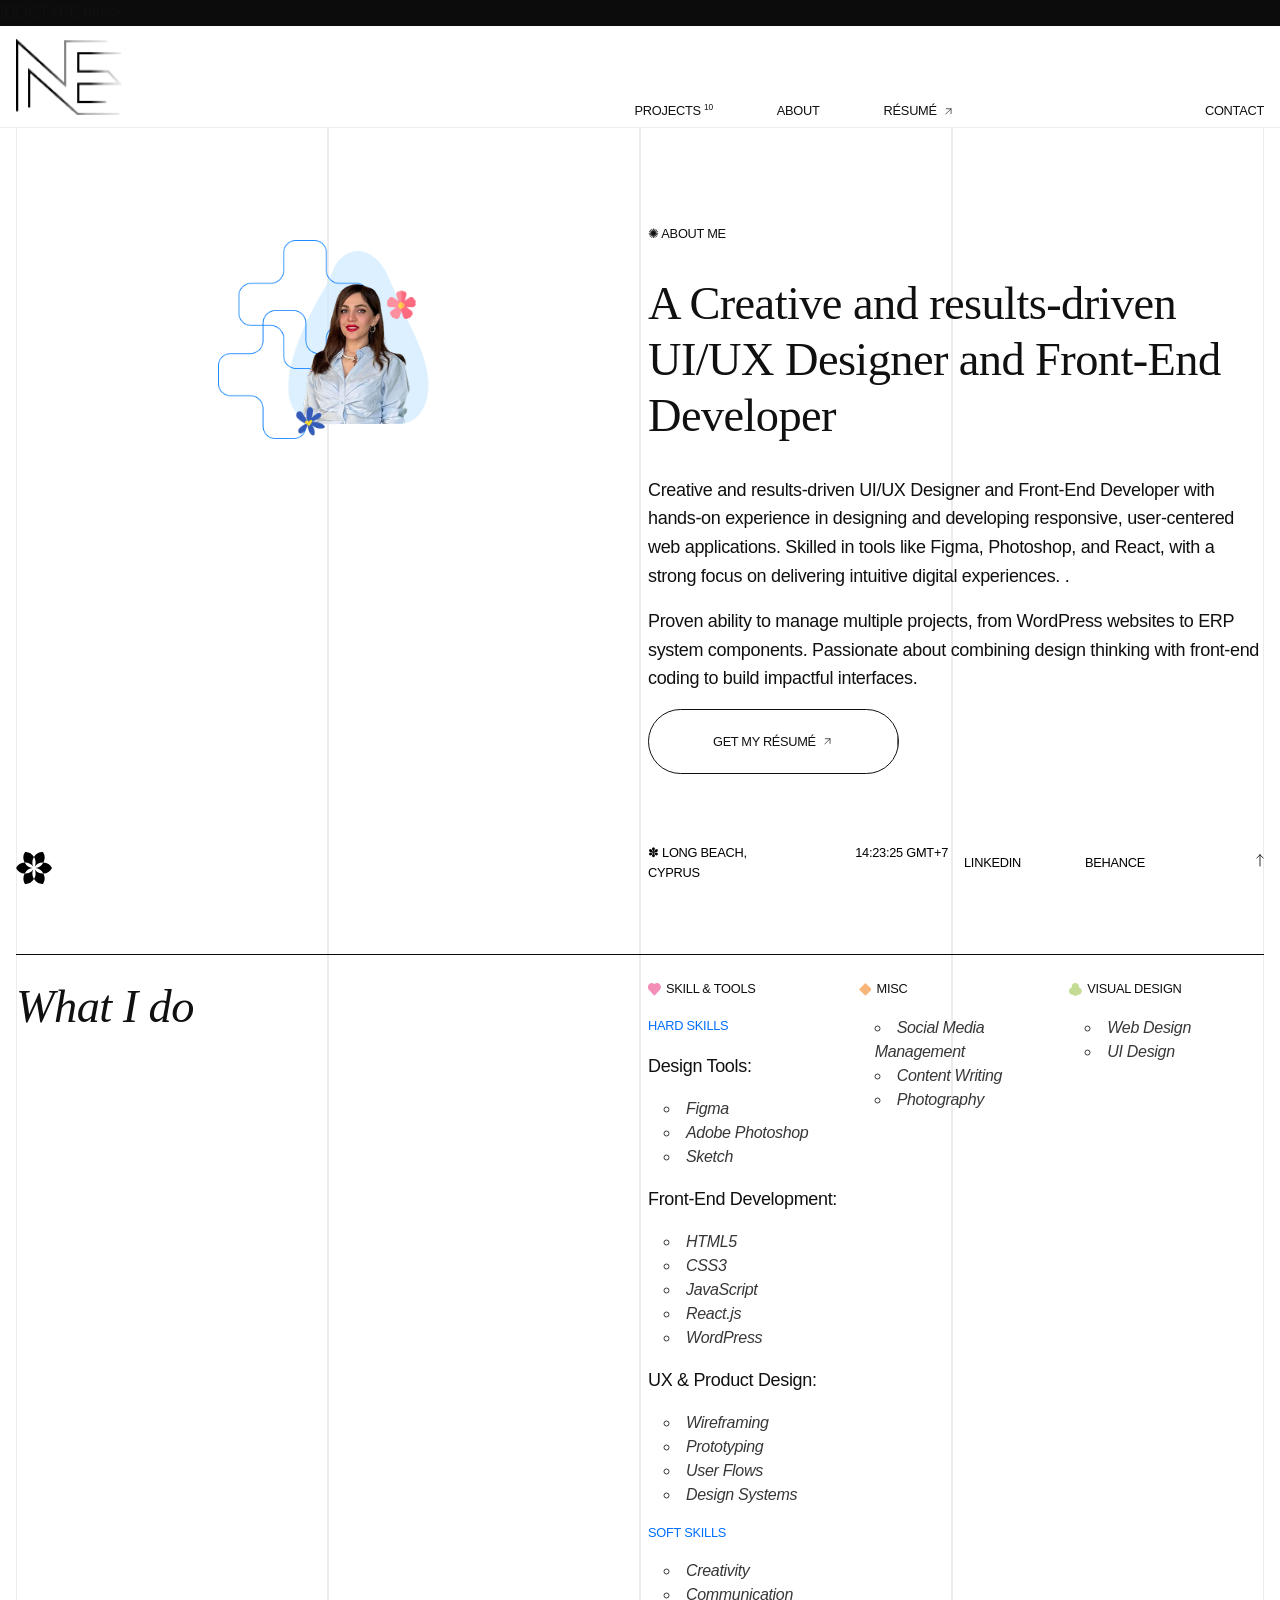
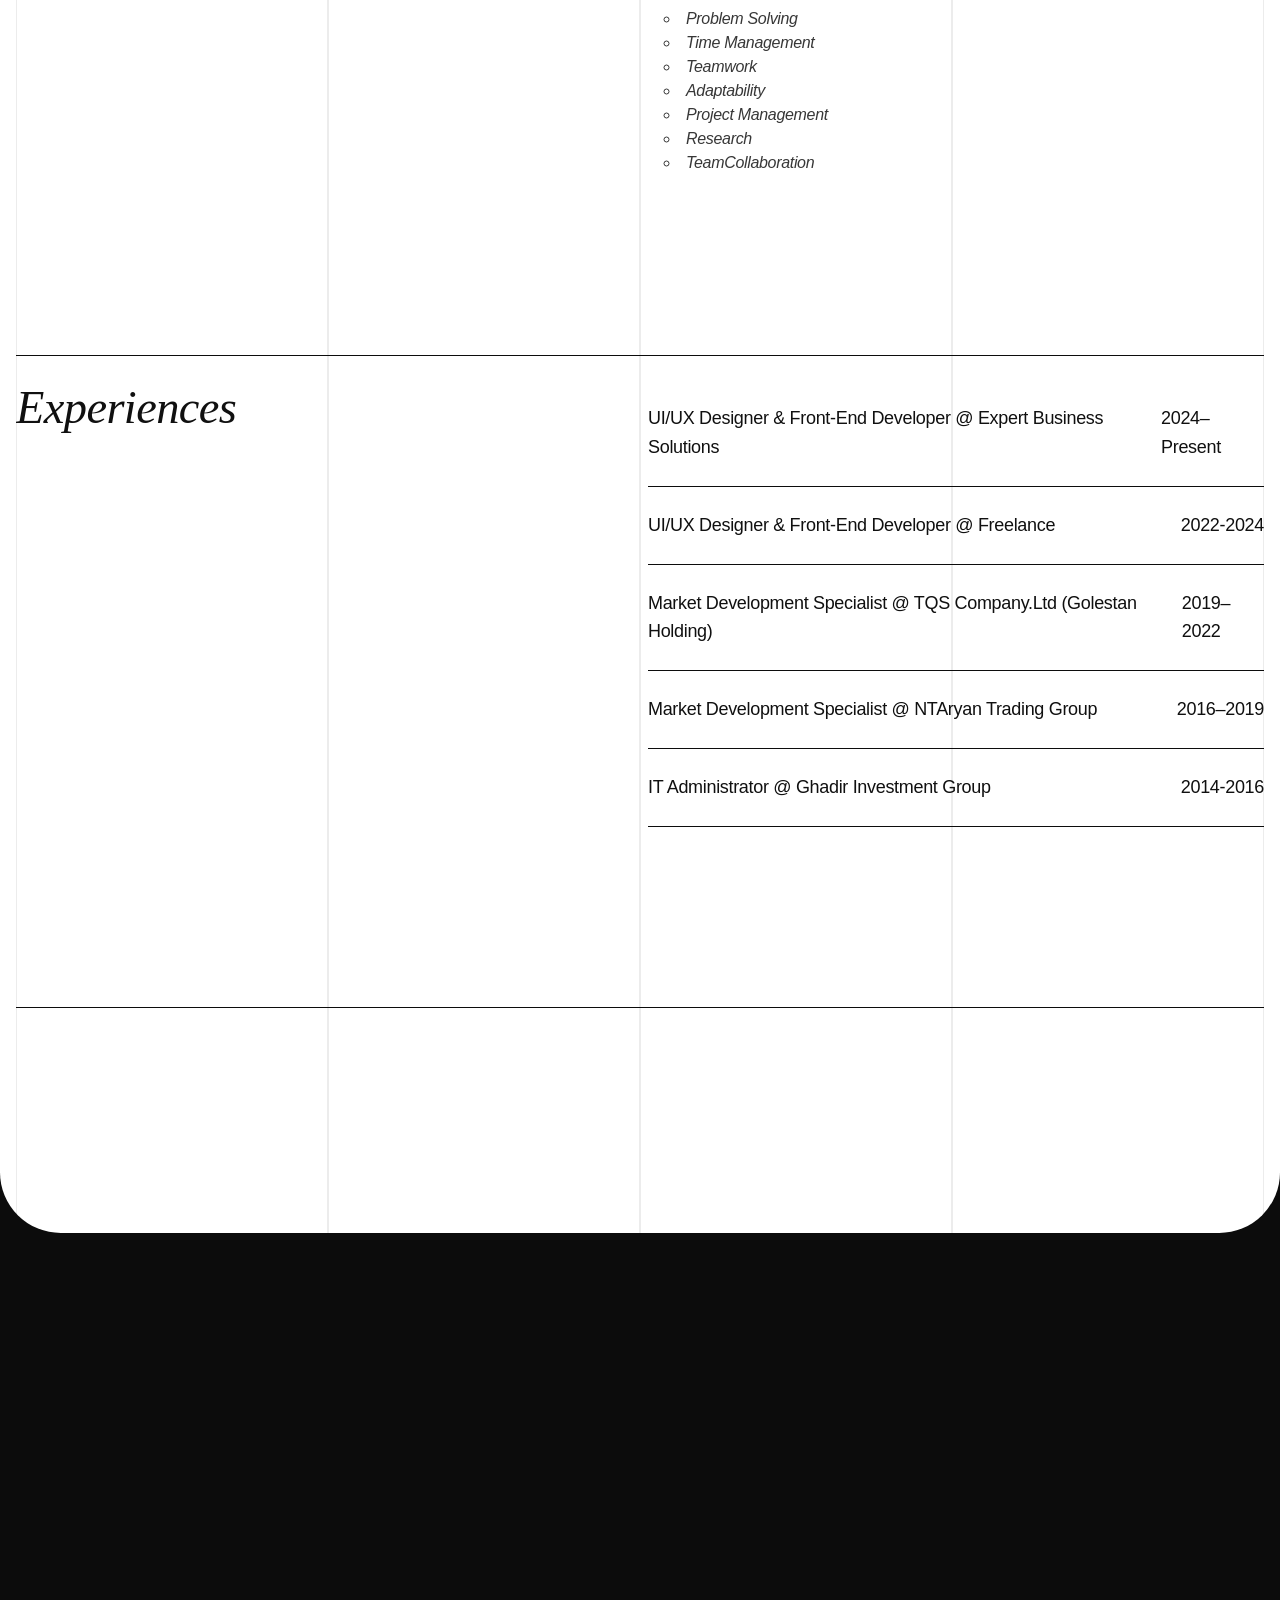
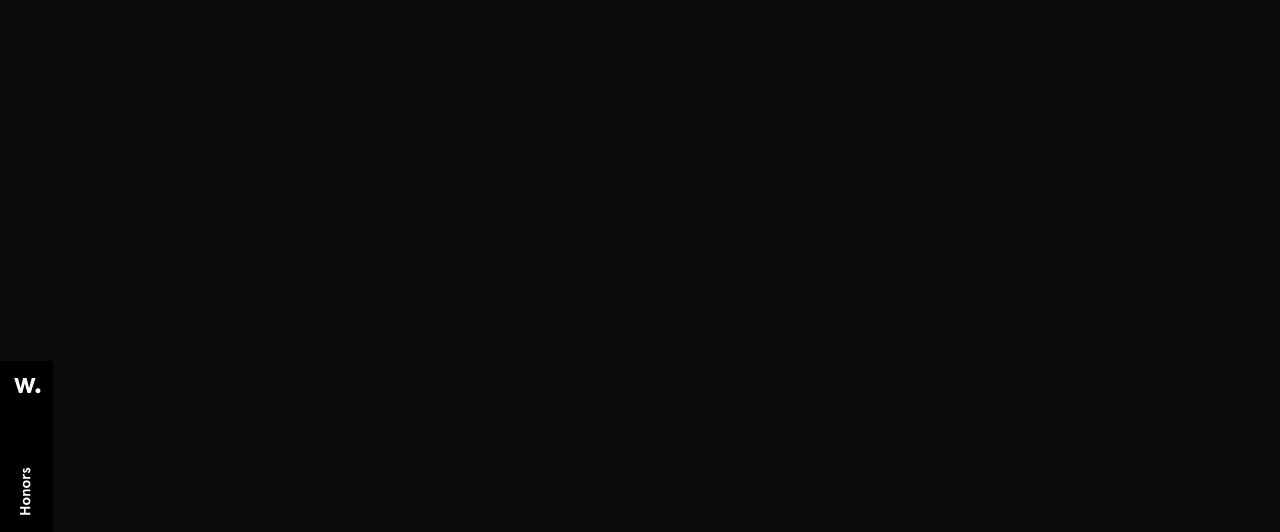
==== commit 5ab5ab41: "update-abutus" ====
--- a/about/index.html
+++ b/about/index.html
@@ -111,7 +111,7 @@
 <header id="header" class="header">
     <nav class="mx-width grid:4">
         <div class="hidden">
-            <a class="h4 nav-link" href="/" id="home">
+            <a class="h4 nav-link" href="/index.html" id="home">
                 <img src="/assets/logo-ne.png" alt="N.E Logo" class="logo" width="98" height="71">
             </a>
         </div>
@@ -127,7 +127,7 @@
             </div>
             <div class="hidden menu-desktop">
                 <a class="h4 nav-link icon-link menu-desktop" target="_blank"
-                   href="https://drive.google.com/file/d/1vHVMXifrZ5M4-JTiczKVaPqzfx9UAwwA/view?usp=sharing">
+                   href="https://drive.google.com/file/d/1DL2Wp0e5ZlBKr6yt9waBhqeD5-VgH7UB/view?usp=sharing">
                     Résumé
                     <svg class="icon" xmlns="http://www.w3.org/2000/svg" width="24" height="24" viewBox="0 0 24 24"
                          fill="none" stroke="currentColor" stroke-width="1.25" stroke-linecap="round"
@@ -142,10 +142,6 @@
         <div class="hidden menu-desktop">
             <a class="h4 nav-link menu-desktop" href="#contact">Contact</a>
         </div>
-        <button class="menu-icon menu-toggle" aria-label="Menu">
-            <div></div>
-            <div></div>
-        </button>
     </nav>
     <div id="menu-phone" class="cover">
         <div></div>
@@ -153,7 +149,7 @@
             <a href="/projects/index.html" class="h2 font-accent">Projects&nbsp;<sup>10</sup></a>
             <a href="/about/index.html" class="h2 font-accent">About</a>
             <a class="h2 font-accent" target="_blank"
-               href=https://drive.google.com/file/d/1vHVMXifrZ5M4-JTiczKVaPqzfx9UAwwA/view?usp=sharing>
+               href=https://drive.google.com/file/d/1DL2Wp0e5ZlBKr6yt9waBhqeD5-VgH7UB/view?usp=sharing>
                 Résumé
                 <svg class="icon:s" xmlns="http://www.w3.org/2000/svg" width="24" height="24" viewBox="0 0 24 24"
                      fill="none" stroke="currentColor" stroke-width="0.75" stroke-linecap="round"
@@ -188,7 +184,7 @@
 
 
     <section class="mx-width container-d g-wrapper subpage__section">
-        <div class="grid:3 gsap">
+        <div class="grid:2 gsap">
             <div>
                 <div class="frame-1">
                     <picture>
@@ -217,18 +213,10 @@
                     </div>
                 </div>
             </div>
-            <div>
-                <div class="frame-2">
-                    <picture>
-                        <source type="image/avif" srcset="/assets/noosh.png 620w">
-                        <source type="image/webp" srcset="/assets/noosh.png 1620w">
-                        <img loading="lazy" decoding="async" src="/assets/noosh.png" alt="Noushin Ebadi"
-                             width="123" height="233"></picture>
-                </div>
-            </div>
+            <div></div>
             <div data-gsap="fadein" data-gsap-dur="0.75" data-gsap-marker="<20%">
                 <a class="btn icon-link"
-                   href="https://drive.google.com/file/d/1vHVMXifrZ5M4-JTiczKVaPqzfx9UAwwA/view?usp=sharing">
+                   href="https://drive.google.com/file/d/1DL2Wp0e5ZlBKr6yt9waBhqeD5-VgH7UB/view?usp=sharing">
                     Get my résumé
                     <svg class="icon" xmlns="http://www.w3.org/2000/svg" width="24" height="24"
                          viewBox="0 0 24 24"
@@ -254,7 +242,6 @@
                                 <defs>
                                     <linearGradient id="a" x1="20" x2="20" y1="0" y2="40"
                                                     gradientUnits="userSpaceOnUse">
-                                        <stop stop-color="#FC9696"></stop>
                                         <stop offset="1" stop-color="#F28EB7"></stop>
                                     </linearGradient>
                                 </defs>
@@ -304,7 +291,6 @@
                                 <defs>
                                     <linearGradient id="d" x1="20" x2="20" y1="0" y2="40"
                                                     gradientUnits="userSpaceOnUse">
-                                        <stop stop-color="#FC9696"></stop>
                                         <stop offset="1" stop-color="#F7B579"></stop>
                                     </linearGradient>
                                 </defs>
@@ -326,7 +312,6 @@
                                 <defs>
                                     <linearGradient id="b" x1="20" x2="20" y1="0" y2="40"
                                                     gradientUnits="userSpaceOnUse">
-                                        <stop stop-color="#7AC0AD"></stop>
                                         <stop offset="1" stop-color="#C3DB92"></stop>
                                     </linearGradient>
                                 </defs>
@@ -391,7 +376,7 @@
                 <span class="italic">together.</span>
             </h2>
             <div data-gsap="fadein" data-gsap-dur="0.75" data-gsap-marker="<20%">
-                <a href="/cdn-cgi/l/" class="btn-1"><span
+                <a href="mailto:hello@noushinebadi.ir" class="btn-1"><span
                         class="__cf_email__" data-cfemail="">hello@noushinebadi.ir</span></a>
             </div>
         </div>
@@ -402,7 +387,7 @@
 <footer>
     <div class="mx-width grid:2 g-wrapper" id="nav-bottom">
         <div>
-            <a href="/cdn-cgi/l/" class="icon-link" id="email-link"
+            <a href="mailto:hello@noushinebadi.ir" class="icon-link" id="email-link"
                aria-label="Send me an email">
                 <svg xmlns="http://www.w3.org/2000/svg" width="36" height="32" fill="currentColor">
                     <path d="M27.33 21.52a10.3 10.3 0 0 1-.34 10.45c-3.4.28-6.94-1.54-8.99-4.91l.17-.3c1.75-3.11 1.83-6.7.5-9.55a9.95 9.95 0 0 0 8.31 4.33h.34l.01-.02Zm-10-4.32A9.95 9.95 0 0 1 9 21.52h-.36c-1.83 3.5-1.59 7.57.36 10.44 3.4.28 6.95-1.54 8.99-4.92l-.18-.3a10.48 10.48 0 0 1-.5-9.54Zm-8.5-6.42-.18-.32A9.83 9.83 0 0 0 0 16a9.83 9.83 0 0 0 8.65 5.53l.17-.3A10.04 10.04 0 0 1 16.64 16a10 10 0 0 1-7.82-5.21ZM9 .03a10.3 10.3 0 0 0-.34 10.43H9c3.5 0 6.58 1.73 8.31 4.33a10.52 10.52 0 0 1 .51-9.54l.17-.3C15.95 1.56 12.41-.25 9 .02Zm17.98 0C23.6-.25 20.04 1.57 18 4.94l.18.3c1.75 3.11 1.83 6.7.5 9.55a9.97 9.97 0 0 1 8.31-4.33h.36A10.26 10.26 0 0 0 26.99.03Zm.36 10.45-.17.3a10.04 10.04 0 0 1-7.81 5.23 10.02 10.02 0 0 1 7.98 5.51A9.83 9.83 0 0 0 36 16a9.83 9.83 0 0 0-8.65-5.53v.01Z"></path>
@@ -416,8 +401,8 @@
             </div>
             <div class="cluster:sp h4 mobile:hidden">
                 <div class="cluster:l">
-                    <a class="nav-link hidden" href="https://www.linkedin.com/in/noushin-ebadi-073369123/">LinkedIn</a>
-                    <a class="nav-link hidden" href="https://www.behance.net/noushinebadi">Behance</a>
+                    <a class="nav-link hidden" href="https://www.linkedin.com/in/noushin-ebadi-073369123/" target="_blank">LinkedIn</a>
+                    <a class="nav-link hidden" href="https://www.behance.net/noushinebadi" target="_blank">Behance</a>
                 </div>
                 <a href="#top" class="icon-link">
                     <svg class="icon" xmlns="http://www.w3.org/2000/svg" fill="currentColor" viewBox="0 0 10 16"
@@ -433,16 +418,12 @@
 
 <div class="cursor cursor-style:dot"></div>
 <div class="cursor cursor-style:ring cursor-anim:lerp"></div>
-<!--<div id="awwwards" style="position: fixed; z-index: 999; transform: translateY(-50%); top: 50%;  right: 0"><a-->
-<!--        href="https://www.awwwards.com/sites/noushinebadi" target="_blank">-->
 <svg width="53.08" height="171.358">
     <path class="js-color-bg" fill="black" d="M0 0h53.08v171.358H0z"></path>
     <g class="js-color-text" fill="white">
         <path d="M20.047 153.665v-1.9h3.888v-4.093h-3.888v-1.9h10.231v1.9h-4.59v4.093h4.59v1.9zM29.898 142.236c-.331.565-.784.997-1.359 1.294s-1.222.446-1.944.446c-.721 0-1.369-.149-1.943-.446a3.316 3.316 0 0 1-1.36-1.294c-.331-.564-.497-1.232-.497-2.002s.166-1.438.497-2.002a3.316 3.316 0 0 1 1.36-1.294c.574-.297 1.223-.445 1.943-.445.723 0 1.369.148 1.944.445a3.307 3.307 0 0 1 1.359 1.294c.331.564.497 1.232.497 2.002s-.166 1.438-.497 2.002m-1.703-3.347c-.435-.33-.967-.496-1.601-.496-.633 0-1.166.166-1.601.496-.433.332-.649.78-.649 1.346 0 .564.217 1.013.649 1.345.435.331.968.497 1.601.497.634 0 1.166-.166 1.601-.497.435-.332.649-.78.649-1.345.001-.566-.214-1.014-.649-1.346M22.911 134.852v-1.813h1.186a3.335 3.335 0 0 1-.951-1.009 2.423 2.423 0 0 1-.352-1.271c0-.682.19-1.229.57-1.645.381-.413.932-.621 1.652-.621h5.262v1.812h-4.721c-.419 0-.727.096-.921.285-.195.19-.292.447-.292.769 0 .302.115.58.35.833.234.254.577.458 1.03.613.454.156.993.234 1.616.234h2.938v1.813h-7.367zM29.898 125.136a3.314 3.314 0 0 1-1.359 1.294c-.575.297-1.222.445-1.944.445-.721 0-1.369-.148-1.943-.445a3.322 3.322 0 0 1-1.36-1.294c-.331-.565-.497-1.232-.497-2.002 0-.771.166-1.438.497-2.003a3.313 3.313 0 0 1 1.36-1.293c.574-.297 1.223-.446 1.943-.446.723 0 1.369.149 1.944.446s1.028.728 1.359 1.293.497 1.232.497 2.003c.001.769-.166 1.436-.497 2.002m-1.703-3.347c-.435-.331-.967-.497-1.601-.497-.633 0-1.166.166-1.601.497-.433.331-.649.778-.649 1.345 0 .564.217 1.013.649 1.344.435.332.968.498 1.601.498.634 0 1.166-.166 1.601-.498.435-.331.649-.779.649-1.344.001-.567-.214-1.014-.649-1.345M22.911 117.75v-1.812h1.199c-.419-.265-.742-.586-.972-.966s-.345-.784-.345-1.213c0-.272.05-.569.146-.892l1.682.336a1.429 1.429 0 0 0-.205.76c0 .576.261 1.048.783 1.418.521.37 1.342.557 2.461.557h2.617v1.812h-7.366zM29.812 111.252c-.391.511-.857.851-1.403 1.016l-.776-1.446c.381-.138.68-.329.893-.577.215-.249.321-.544.321-.885a1.2 1.2 0 0 0-.168-.658c-.112-.175-.294-.263-.548-.263-.225 0-.406.105-.548.313-.142.21-.291.534-.446.973-.019.068-.058.17-.117.307-.224.565-.506 1.004-.848 1.315-.34.313-.779.467-1.314.467-.381 0-.727-.102-1.039-.306a2.185 2.185 0 0 1-.744-.84 2.554 2.554 0 0 1-.279-1.207c0-.497.105-.949.314-1.359.211-.408.506-.725.886-.949l.993 1.082c-.43.292-.644.686-.644 1.184a.84.84 0 0 0 .154.504.471.471 0 0 0 .401.212c.176 0 .338-.103.49-.307.15-.205.334-.604.547-1.199.205-.564.474-1.001.805-1.308.332-.308.756-.46 1.271-.46.721 0 1.299.229 1.732.687s.65 1.057.65 1.797c.001.759-.194 1.396-.583 1.907M35.481 17.006l-4.782 14.969h-3.266l-2.584-9.682-2.584 9.682h-3.268l-4.782-14.969h3.713l2.673 10.276 2.525-10.276h3.445l2.524 10.276 2.674-10.276zM37.978 27.163c1.426 0 2.496 1.068 2.496 2.495 0 1.425-1.07 2.495-2.496 2.495-1.425 0-2.494-1.07-2.494-2.495-.001-1.427 1.069-2.495 2.494-2.495"></path>
     </g>
 </svg>
-<!--</a></div>-->
-<script data-cfasync="false" src="/cdn-cgi/scripts/5c5dd728/cloudflare-static/email-decode.min.js"></script>
 </body>
 
-</html>+</html>
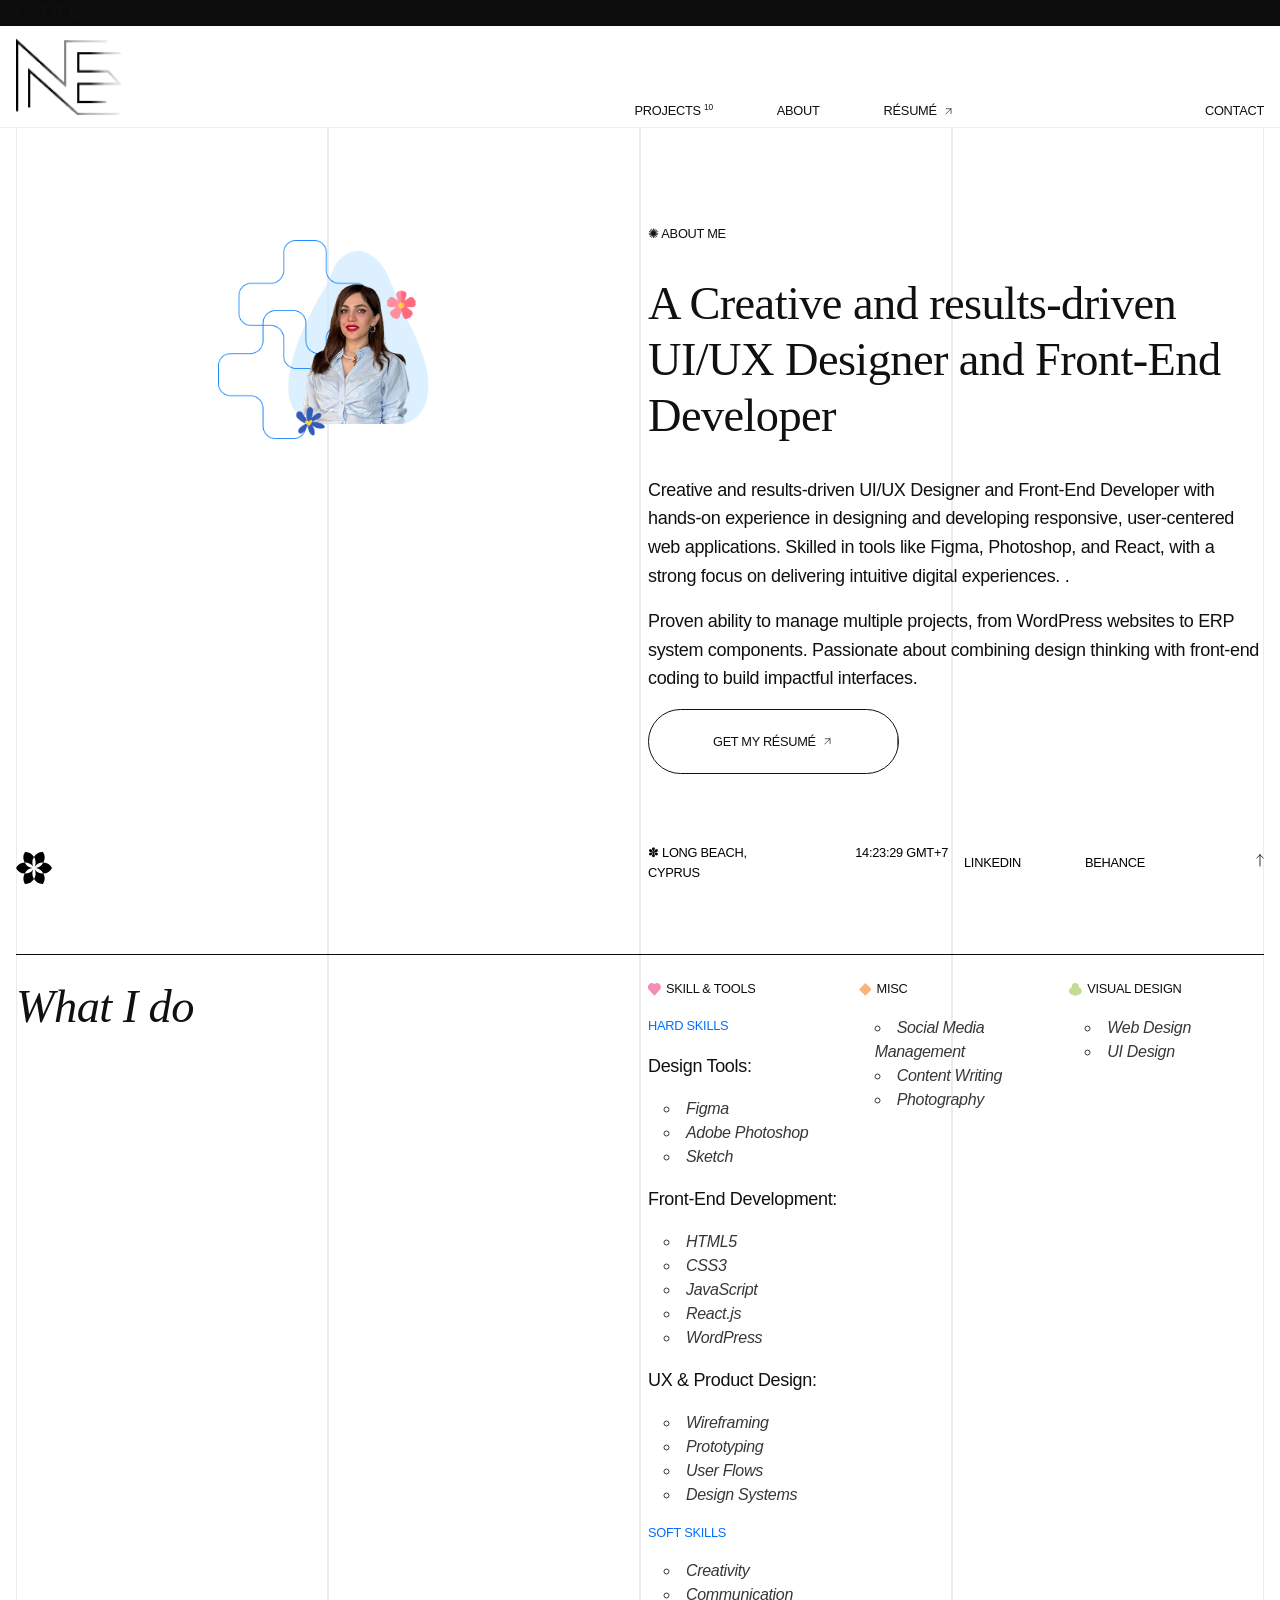
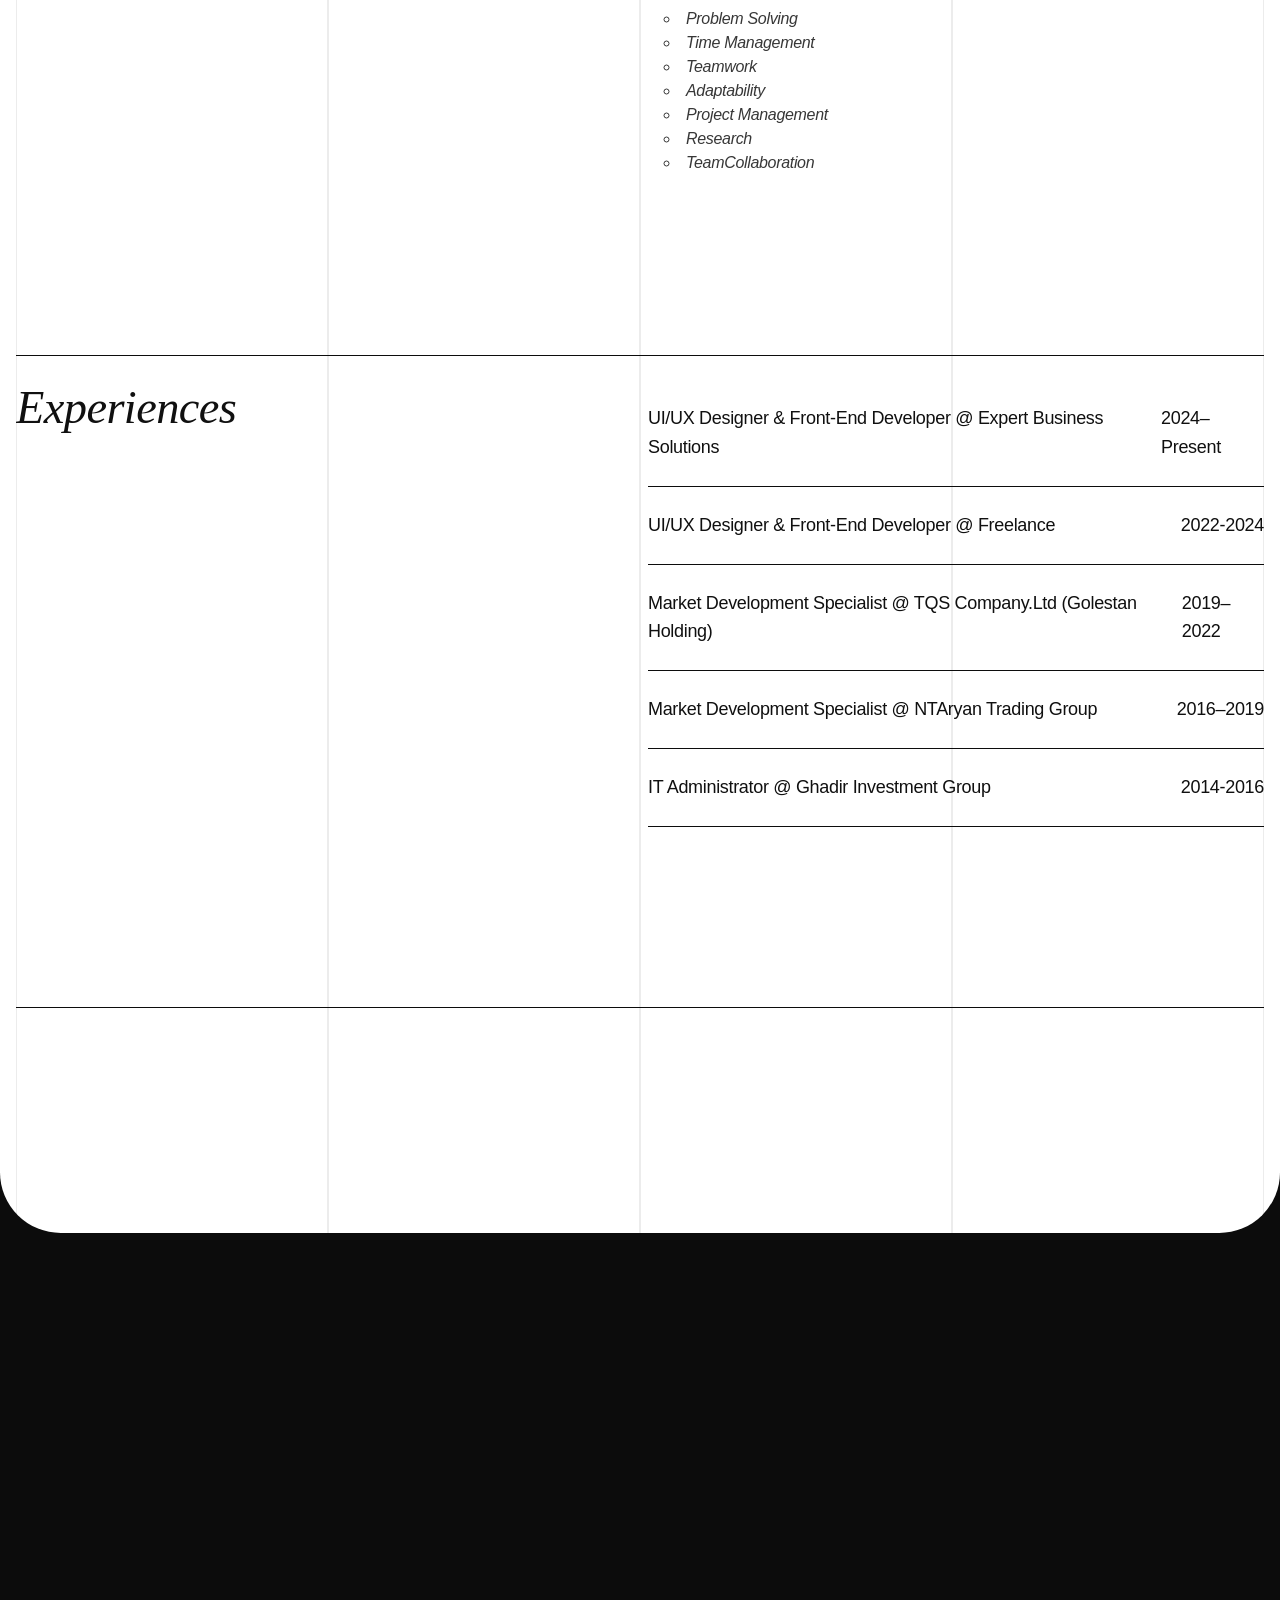
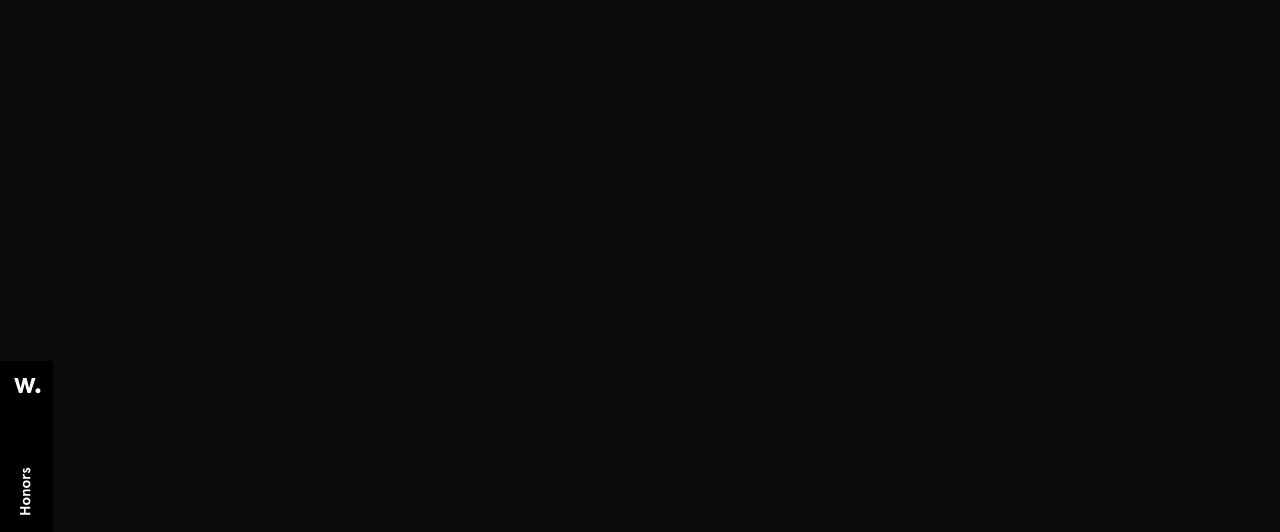
==== commit 4b6f91db: "Update résumé links" ====
--- a/about/index.html
+++ b/about/index.html
@@ -127,7 +127,7 @@
             </div>
             <div class="hidden menu-desktop">
                 <a class="h4 nav-link icon-link menu-desktop" target="_blank"
-                   href="https://drive.google.com/file/d/1DL2Wp0e5ZlBKr6yt9waBhqeD5-VgH7UB/view?usp=sharing">
+                   href="https://drive.google.com/file/d/1VqAuKNXhM52SHYTIZm_c3GDFNGZxREkv/view">
                     Résumé
                     <svg class="icon" xmlns="http://www.w3.org/2000/svg" width="24" height="24" viewBox="0 0 24 24"
                          fill="none" stroke="currentColor" stroke-width="1.25" stroke-linecap="round"
@@ -149,7 +149,7 @@
             <a href="/projects/index.html" class="h2 font-accent">Projects&nbsp;<sup>10</sup></a>
             <a href="/about/index.html" class="h2 font-accent">About</a>
             <a class="h2 font-accent" target="_blank"
-               href=https://drive.google.com/file/d/1DL2Wp0e5ZlBKr6yt9waBhqeD5-VgH7UB/view?usp=sharing>
+               href="https://drive.google.com/file/d/1VqAuKNXhM52SHYTIZm_c3GDFNGZxREkv/view">
                 Résumé
                 <svg class="icon:s" xmlns="http://www.w3.org/2000/svg" width="24" height="24" viewBox="0 0 24 24"
                      fill="none" stroke="currentColor" stroke-width="0.75" stroke-linecap="round"
